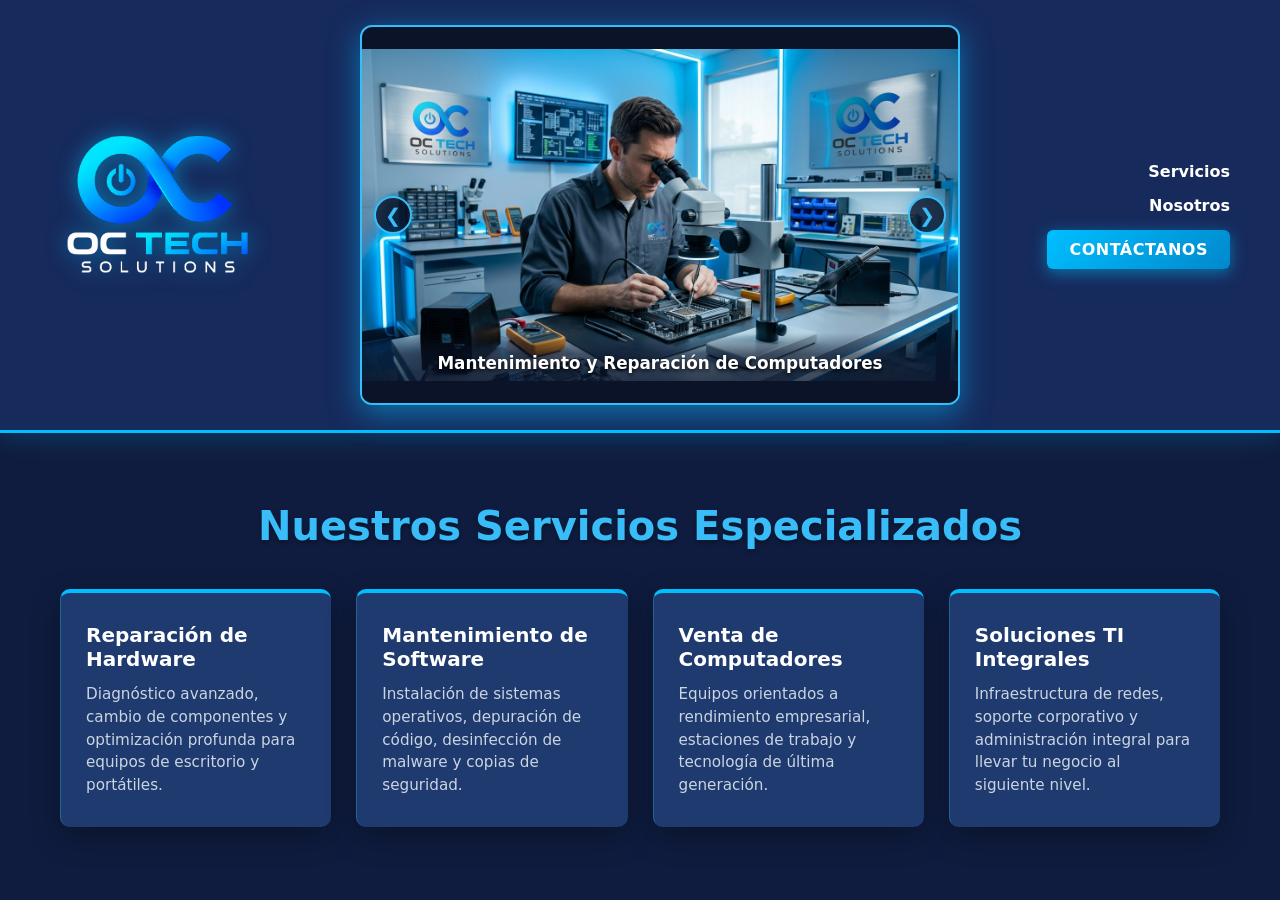
==== index.html @ f38def8e "Versión inicial: OC Tech Solutions con slider panorámico y diseño corporativo" ====
<!DOCTYPE html>
<html lang="es">
<head>
    <meta charset="UTF-8">
    <meta name="viewport" content="width=device-width, initial-scale=1.0">
    <title>OC Tech Solutions - Soluciones Tecnológicas Integrales</title>
    <!-- Enlace al archivo CSS en la carpeta independiente 'css' -->
    <link rel="stylesheet" href="css/styles.css">
</head>
<body>

  <!-- Cabecera de 3 columnas -->
    <header class="main-header">
        <!-- Columna 1: Logo en la parte superior izquierda -->
        <div class="logo-container">
            <img src="assets/img/OCTECHa.png" alt="OC Tech Solutions Logo">
        </div>

        <!-- Columna 2: Slider central unificado con todas las imágenes -->
        <div class="slider-container">
            <div class="slide active">
                <img src="assets/img/man.jpg" alt="Mantenimiento y Reparación de Computadores">
                <div class="slide-caption">Mantenimiento y Reparación de Computadores</div>
            </div>
            <div class="slide">
                <img src="assets/img/soft.jpg" alt="Mantenimiento de Software">
                <div class="slide-caption">Mantenimiento de Software Profesional</div>
            </div>
            <div class="slide">
                <img src="assets/img/ven.jpg" alt="Venta de Computadores">
                <div class="slide-caption">Venta de Computadores y Equipos de Alta Gama</div>
            </div>
            <div class="slide">
                <img src="assets/img/ser.jpg" alt="Soluciones Informáticas Integrales">
                <div class="slide-caption">Soluciones Informáticas y Servidores TI</div>
            </div>
            <div class="slide">
                <img src="assets/img/mesa a.jpg" alt="Solución de Mesa de Trabajo o Asistencia Virtual">
                <div class="slide-caption">Solución de Mesa de Trabajo o Asistencia Virtual</div>
            </div>
            <div class="slide">
                <img src="assets/img/ser.jpg" alt="Soluciones Integrales para su Hogar y Oficina">
                <div class="slide-caption">Soluciones Integrales para su Hogar y Oficina</div>
            </div>

            <!-- Flechas de navegación lateral -->
            <button class="slider-btn prev-btn" id="prevBtn">&#10094;</button>
            <button class="slider-btn next-btn" id="nextBtn">&#10095;</button>

            <!-- Punticos indicadores inferiores -->
            <div class="slider-dots" id="sliderDots"></div>
        </div>

        <!-- Columna 3: Navegación y Accesos -->
        <div class="nav-container">
            <nav>
                <a href="#servicios">Servicios</a>
                <a href="#nosotros">Nosotros</a>
                <a href="#contacto" class="btn-cta">Contáctanos</a>
            </nav>
        </div>
    </header>

    <!-- Sección de Servicios Detallados -->
    <section class="services-section" id="servicios">
        <h2>Nuestros Servicios Especializados</h2>
        <div class="services-grid">
            <div class="service-card">
                <h3>Reparación de Hardware</h3>
                <p>Diagnóstico avanzado, cambio de componentes y optimización profunda para equipos de escritorio y portátiles.</p>
            </div>
            <div class="service-card">
                <h3>Mantenimiento de Software</h3>
                <p>Instalación de sistemas operativos, depuración de código, desinfección de malware y copias de seguridad.</p>
            </div>
            <div class="service-card">
                <h3>Venta de Computadores</h3>
                <p>Equipos orientados a rendimiento empresarial, estaciones de trabajo y tecnología de última generación.</p>
            </div>
            <div class="service-card">
                <h3>Soluciones TI Integrales</h3>
                <p>Infraestructura de redes, soporte corporativo y administración integral para llevar tu negocio al siguiente nivel.</p>
            </div>
        </div>
    </section>

    <!-- Enlace al archivo JavaScript en la carpeta independiente 'js' -->
   <script src="js/slider.js"></script>
</body>
</html>
---- css/styles.css ----
:root {
    --bg-dark: #0f1c3f;          
    --header-bg: #162a5c;        
    --primary-blue: #00bfff;     
    --primary-light-blue: #38bdf8; 
    --accent-glow: rgba(0, 191, 255, 0.5);
    --text-white: #ffffff;
    --text-gray: #cbd5e1;        
    --card-bg: #1e3a6e;         
}

* {
    margin: 0;
    padding: 0;
    box-sizing: border-box;
    font-family: 'Segoe UI', system-ui, -apple-system, sans-serif;
}

body {
    background-color: var(--bg-dark);
    color: var(--text-white);
    overflow-x: hidden;
}

/* Header estructurado exactamente a 3 columnas */
.main-header {
    display: grid;
    grid-template-columns: 280px 1fr 240px;
    align-items: center;
    padding: 25px 50px;
    background-color: var(--header-bg);
    border-bottom: 3px solid var(--primary-blue);
    box-shadow: 0 4px 25px rgba(0, 191, 255, 0.2);
    gap: 30px;
}

/* Columna 1: Logo en la parte superior izquierda */
.logo-container {
    display: flex;
    align-items: center;
    justify-content: flex-start;
}

.logo-container img {
    width: 100%;
    max-width: 220px;
    height: auto;
    display: block;
    filter: drop-shadow(0 0 10px var(--accent-glow));
}

/* Columna 2: Slider Central Optimizado */
.slider-container {
    position: relative;
    width: 100%;
    max-width: 720px;
    height: 380px;
    margin: 0 auto;
    overflow: hidden;
    border-radius: 12px;
    border: 2px solid var(--primary-light-blue);
    box-shadow: 0 8px 30px var(--accent-glow);
    background-color: #0b1329;
}

.slide {
    position: absolute;
    top: 0;
    left: 0;
    width: 100%;
    height: 100%;
    opacity: 0;
    transition: opacity 1s ease-in-out;
    display: flex;
    flex-direction: column;
    justify-content: flex-end;
}

.slide.active {
    opacity: 1;
    z-index: 2;
}

/* 'contain' evita que la imagen se recorte y muestra al técnico completo */
.slide img {
    width: 100%;
    height: 100%;
    object-fit: contain;
    position: absolute;
    top: 0;
    left: 0;
    z-index: 1;
}

/* Título de la diapositiva en la parte inferior */
.slide-caption {
    position: absolute;
    bottom: 0;
    left: 0;
    width: 100%;
    z-index: 3;
    background: linear-gradient(to top, rgba(11, 19, 41, 0.95), rgba(11, 19, 41, 0.6) 70%, transparent);
    padding: 20px 15px 30px 15px;
    text-align: center;
    font-size: 1.05rem;
    font-weight: 700;
    color: #ffffff;
    text-shadow: 0 2px 4px rgba(0,0,0,0.9);
}

/* ==========================================
   ESTILOS PARA FLECHAS Y PUNTOS INDICADORES
   ========================================== */

/* Flechas laterales */
.slider-btn {
    position: absolute;
    top: 50%;
    transform: translateY(-50%);
    background-color: rgba(11, 19, 41, 0.8);
    color: var(--primary-light-blue);
    border: 2px solid var(--primary-light-blue);
    width: 38px;
    height: 38px;
    border-radius: 50%;
    cursor: pointer;
    z-index: 10;
    font-size: 1.2rem;
    font-weight: bold;
    display: flex;
    align-items: center;
    justify-content: center;
    transition: all 0.3s ease;
    box-shadow: 0 0 10px rgba(0, 191, 255, 0.4);
}

.slider-btn:hover {
    background-color: var(--primary-blue);
    color: #ffffff;
    transform: translateY(-50%) scale(1.1);
}

.prev-btn {
    left: 12px;
}

.next-btn {
    right: 12px;
}

/* Puntos indicadores inferiores */
.slider-dots {
    position: absolute;
    bottom: 8px;
    left: 50%;
    transform: translateX(-50%);
    display: flex;
    gap: 8px;
    z-index: 10;
}

.dot {
    width: 10px;
    height: 10px;
    background-color: rgba(255, 255, 255, 0.4);
    border-radius: 50%;
    cursor: pointer;
    transition: all 0.3s ease;
}

.dot.active {
    background-color: var(--primary-light-blue);
    transform: scale(1.3);
    box-shadow: 0 0 8px var(--primary-light-blue);
}

/* Columna 3: Navegación y Contacto */
.nav-container nav {
    display: flex;
    flex-direction: column;
    align-items: flex-end;
    gap: 15px;
}

.nav-container a {
    color: var(--text-white);
    text-decoration: none;
    font-size: 1rem;
    font-weight: 600;
    transition: color 0.3s ease;
}

.nav-container a:hover {
    color: var(--primary-light-blue);
}

.btn-cta {
    background: linear-gradient(135deg, var(--primary-blue), #0088cc);
    color: #ffffff !important;
    padding: 10px 22px;
    border-radius: 6px;
    font-weight: bold;
    text-transform: uppercase;
    font-size: 0.85rem;
    letter-spacing: 0.5px;
    box-shadow: 0 4px 15px var(--accent-glow);
    transition: transform 0.2s ease, box-shadow 0.2s ease;
}

.btn-cta:hover {
    transform: translateY(-2px);
    box-shadow: 0 6px 20px rgba(0, 191, 255, 0.8);
}

/* Sección de Servicios */
.services-section {
    padding: 70px 20px;
    text-align: center;
    max-width: 1200px;
    margin: 0 auto;
}

.services-section h2 {
    font-size: 2.5rem;
    margin-bottom: 40px;
    color: var(--primary-light-blue);
    font-weight: 700;
    text-shadow: 0 2px 4px rgba(0,0,0,0.4);
}

.services-grid {
    display: grid;
    grid-template-columns: repeat(auto-fit, minmax(260px, 1fr));
    gap: 25px;
}

.service-card {
    background-color: var(--card-bg);
    padding: 30px 25px;
    border-radius: 10px;
    border-top: 4px solid var(--primary-blue);
    border-left: 1px solid rgba(56, 189, 248, 0.3);
    box-shadow: 0 10px 30px rgba(0,0,0,0.3);
    text-align: left;
    transition: transform 0.3s ease;
}

.service-card:hover {
    transform: translateY(-5px);
}

.service-card h3 {
    margin-bottom: 12px;
    color: var(--text-white);
    font-size: 1.25rem;
}

.service-card p {
    color: var(--text-gray);
    font-size: 0.95rem;
    line-height: 1.5;
}

/* Responsividad para pantallas medianas y móviles */
@media (max-width: 1024px) {
    .main-header {
        grid-template-columns: 1fr;
        text-align: center;
        justify-items: center;
        padding: 20px;
    }
    .nav-container nav {
        align-items: center;
        flex-direction: row;
        flex-wrap: wrap;
        justify-content: center;
    }
    .slider-container {
        max-width: 100%;
        height: 280px;
    }
}
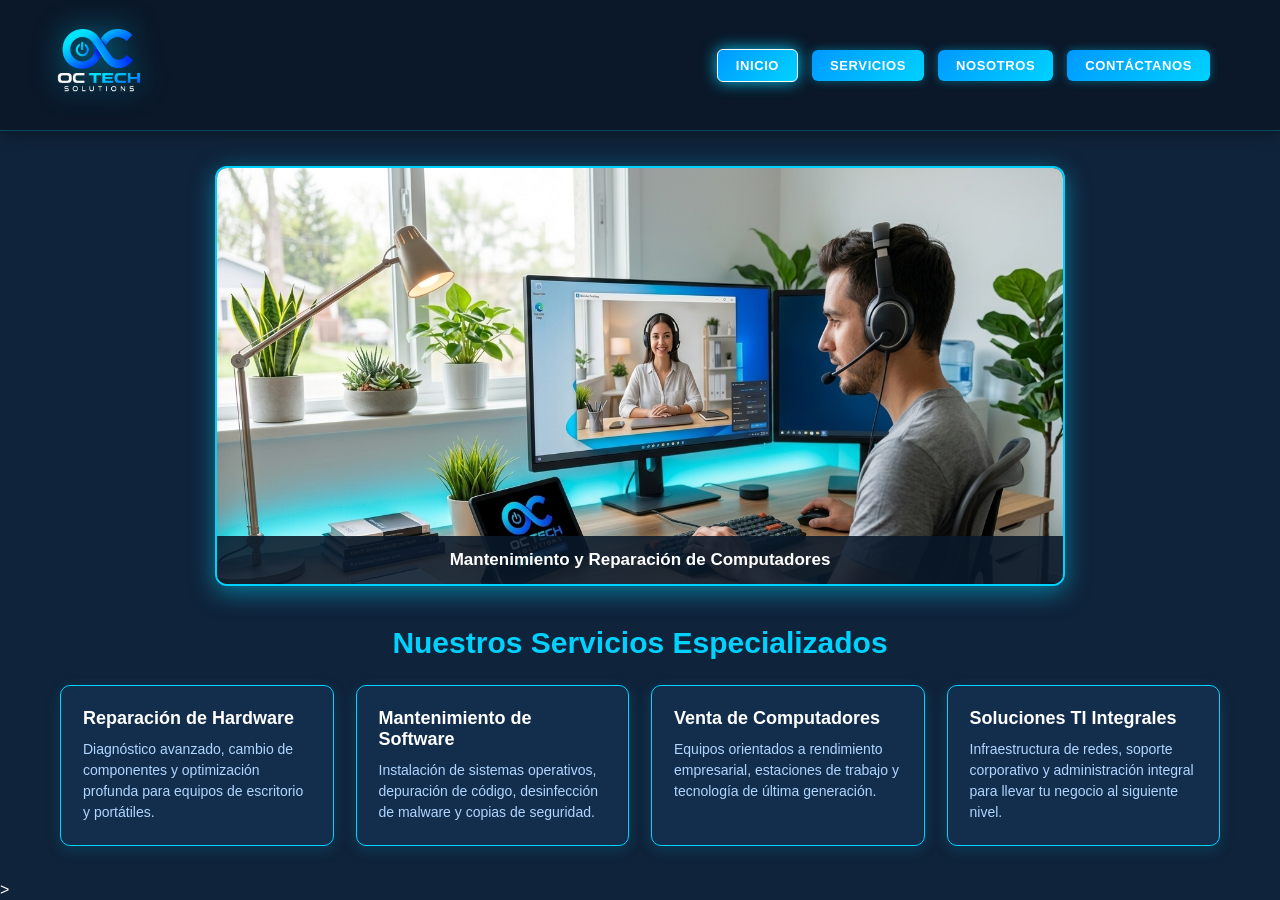
==== commit 6e37e87f: "actualizacion encabezado" ====
--- a/index.html
+++ b/index.html
@@ -3,88 +3,61 @@
 <head>
     <meta charset="UTF-8">
     <meta name="viewport" content="width=device-width, initial-scale=1.0">
-    <title>OC Tech Solutions - Soluciones Tecnológicas Integrales</title>
-    <!-- Enlace al archivo CSS en la carpeta independiente 'css' -->
+    <title>OC Tech Solutions - Inicio</title>
+    <link rel="stylesheet" href="https://cdnjs.cloudflare.com/ajax/libs/font-awesome/6.4.0/css/all.min.css">
     <link rel="stylesheet" href="css/styles.css">
 </head>
 <body>
 
-  <!-- Cabecera de 3 columnas -->
-    <header class="main-header">
-        <!-- Columna 1: Logo en la parte superior izquierda -->
+    <!-- Navegación Superior y Logo perfectamente alineados en la línea del centro -->
+    <header class="header-navbar">
         <div class="logo-container">
-            <img src="assets/img/OCTECHa.png" alt="OC Tech Solutions Logo">
+            <a href="index.html">
+                <img src="assets/img/OCTECHa.png" alt="OC Tech Solutions" class="logo">
+            </a>
         </div>
-
-        <!-- Columna 2: Slider central unificado con todas las imágenes -->
-        <div class="slider-container">
-            <div class="slide active">
-                <img src="assets/img/man.jpg" alt="Mantenimiento y Reparación de Computadores">
-                <div class="slide-caption">Mantenimiento y Reparación de Computadores</div>
-            </div>
-            <div class="slide">
-                <img src="assets/img/soft.jpg" alt="Mantenimiento de Software">
-                <div class="slide-caption">Mantenimiento de Software Profesional</div>
-            </div>
-            <div class="slide">
-                <img src="assets/img/ven.jpg" alt="Venta de Computadores">
-                <div class="slide-caption">Venta de Computadores y Equipos de Alta Gama</div>
-            </div>
-            <div class="slide">
-                <img src="assets/img/ser.jpg" alt="Soluciones Informáticas Integrales">
-                <div class="slide-caption">Soluciones Informáticas y Servidores TI</div>
-            </div>
-            <div class="slide">
-                <img src="assets/img/mesa a.jpg" alt="Solución de Mesa de Trabajo o Asistencia Virtual">
-                <div class="slide-caption">Solución de Mesa de Trabajo o Asistencia Virtual</div>
-            </div>
-            <div class="slide">
-                <img src="assets/img/ser.jpg" alt="Soluciones Integrales para su Hogar y Oficina">
-                <div class="slide-caption">Soluciones Integrales para su Hogar y Oficina</div>
-            </div>
-
-            <!-- Flechas de navegación lateral -->
-            <button class="slider-btn prev-btn" id="prevBtn">&#10094;</button>
-            <button class="slider-btn next-btn" id="nextBtn">&#10095;</button>
-
-            <!-- Punticos indicadores inferiores -->
-            <div class="slider-dots" id="sliderDots"></div>
-        </div>
-
-        <!-- Columna 3: Navegación y Accesos -->
-        <div class="nav-container">
-            <nav>
-                <a href="#servicios">Servicios</a>
-                <a href="#nosotros">Nosotros</a>
-                <a href="#contacto" class="btn-cta">Contáctanos</a>
-            </nav>
-        </div>
+        <nav class="nav-links">
+            <a href="index.html" class="btn-glow active">INICIO</a>
+            <a href="#servicios" class="btn-glow">SERVICIOS</a>
+            <a href="#nosotros" class="btn-glow">NOSOTROS</a>
+            <a href="contacto.html" class="btn-glow">CONTÁCTANOS</a>
+        </nav>
     </header>
 
-    <!-- Sección de Servicios Detallados -->
-    <section class="services-section" id="servicios">
-        <h2>Nuestros Servicios Especializados</h2>
-        <div class="services-grid">
-            <div class="service-card">
-                <h3>Reparación de Hardware</h3>
-                <p>Diagnóstico avanzado, cambio de componentes y optimización profunda para equipos de escritorio y portátiles.</p>
+    <!-- Slider / Carrusel Central -->
+    <main class="main-content">
+        <section class="slider-section">
+            <div class="slider-container">
+                <div class="slide active">
+                    <img src="assets/img/mesa a.jpg" alt="Mantenimiento y Reparación de Computadores">
+                    <div class="slide-caption">Mantenimiento y Reparación de Computadores</div>
+                </div>
             </div>
-            <div class="service-card">
-                <h3>Mantenimiento de Software</h3>
-                <p>Instalación de sistemas operativos, depuración de código, desinfección de malware y copias de seguridad.</p>
+        </section>
+
+        <!-- Servicios Especializados -->
+        <section id="servicios" class="services-section">
+            <h2 class="section-title">Nuestros Servicios Especializados</h2>
+            <div class="services-grid">
+                <div class="service-card">
+                    <h3>Reparación de Hardware</h3>
+                    <p>Diagnóstico avanzado, cambio de componentes y optimización profunda para equipos de escritorio y portátiles.</p>
+                </div>
+                <div class="service-card">
+                    <h3>Mantenimiento de Software</h3>
+                    <p>Instalación de sistemas operativos, depuración de código, desinfección de malware y copias de seguridad.</p>
+                </div>
+                <div class="service-card">
+                    <h3>Venta de Computadores</h3>
+                    <p>Equipos orientados a rendimiento empresarial, estaciones de trabajo y tecnología de última generación.</p>
+                </div>
+                <div class="service-card">
+                    <h3>Soluciones TI Integrales</h3>
+                    <p>Infraestructura de redes, soporte corporativo y administración integral para llevar tu negocio al siguiente nivel.</p>
+                </div>
             </div>
-            <div class="service-card">
-                <h3>Venta de Computadores</h3>
-                <p>Equipos orientados a rendimiento empresarial, estaciones de trabajo y tecnología de última generación.</p>
-            </div>
-            <div class="service-card">
-                <h3>Soluciones TI Integrales</h3>
-                <p>Infraestructura de redes, soporte corporativo y administración integral para llevar tu negocio al siguiente nivel.</p>
-            </div>
-        </div>
-    </section>
+        </section>
+    </main>
 
-    <!-- Enlace al archivo JavaScript en la carpeta independiente 'js' -->
-   <script src="js/slider.js"></script>
 </body>
-</html>+</html>>
--- a/css/styles.css
+++ b/css/styles.css
@@ -1,282 +1,332 @@
+/* ==========================================================
+   CONFIGURACIÓN GENERAL - TONO AZUL ESTILO INTEL / TECH ELEGANTE
+   ========================================================== */
 :root {
-    --bg-dark: #0f1c3f;          
-    --header-bg: #162a5c;        
-    --primary-blue: #00bfff;     
-    --primary-light-blue: #38bdf8; 
-    --accent-glow: rgba(0, 191, 255, 0.5);
-    --text-white: #ffffff;
-    --text-gray: #cbd5e1;        
-    --card-bg: #1e3a6e;         
+    --primary-light-blue: #00d2ff;
+    --accent-glow: rgba(0, 210, 255, 0.5);
+    /* Azul más claro, elegante estilo Intel/Tech corporativo */
+    --bg-dark: #0f233a; 
+    --bg-header: #0a1829;
+    --card-bg: #132e4d;
 }
 
 * {
+    box-sizing: border-box;
     margin: 0;
     padding: 0;
-    box-sizing: border-box;
-    font-family: 'Segoe UI', system-ui, -apple-system, sans-serif;
 }
 
 body {
     background-color: var(--bg-dark);
-    color: var(--text-white);
-    overflow-x: hidden;
-}
-
-/* Header estructurado exactamente a 3 columnas */
-.main-header {
-    display: grid;
-    grid-template-columns: 280px 1fr 240px;
-    align-items: center;
-    padding: 25px 50px;
-    background-color: var(--header-bg);
-    border-bottom: 3px solid var(--primary-blue);
-    box-shadow: 0 4px 25px rgba(0, 191, 255, 0.2);
-    gap: 30px;
-}
-
-/* Columna 1: Logo en la parte superior izquierda */
-.logo-container {
-    display: flex;
-    align-items: center;
-    justify-content: flex-start;
-}
-
-.logo-container img {
-    width: 100%;
-    max-width: 220px;
-    height: auto;
+    color: #ffffff;
+    font-family: 'Segoe UI', Tahoma, Geneva, Verdana, sans-serif;
+    min-height: 100vh;
+}
+
+/* ==========================================================
+   HEADER Y NAVBAR - CENTRADO Y LOGO MÁS GRANDE
+   ========================================================== */
+.header-navbar {
+    width: 100%;
+    background-color: var(--bg-header);
+    padding: 15px 50px;
+    display: flex;
+    justify-content: space-between;
+    align-items: center; /* Alinea verticalmente el logo y los botones al centro */
+    box-shadow: 0 4px 15px rgba(0, 0, 0, 0.3);
+    border-bottom: 1px solid rgba(0, 210, 255, 0.25);
+}
+
+/* Logo más grande y bien proporcionado en la barra */
+.header-navbar .logo-container {
+    display: flex;
+    align-items: center;
+}
+
+.header-navbar .logo-container img {
+    height: 100px; /* Aumentado a 100px para mayor presencia */
+    width: auto;
     display: block;
-    filter: drop-shadow(0 0 10px var(--accent-glow));
-}
-
-/* Columna 2: Slider Central Optimizado */
+    filter: drop-shadow(0 0 14px var(--accent-glow));
+    transition: transform 0.3s ease;
+}
+
+.header-navbar .logo-container img:hover {
+    transform: scale(1.04);
+}
+
+/* Menú de enlaces más centrado y equilibrado */
+.nav-links {
+    display: flex;
+    align-items: center;
+    justify-content: center;
+    gap: 14px; /* Un poco más juntos para dar más espacio */
+    margin-left: auto; /* Mantiene el grupo en una posición armónica */
+    margin-right: 20px;
+}
+
+/* Botones con tamaño más moderado, elegante y sutil */
+.btn-glow {
+    background: linear-gradient(135deg, #0099ff, #00d2ff);
+    color: #ffffff !important;
+    padding: 8px 18px; /* Reducido para que no queden gigantes */
+    border-radius: 6px;
+    font-size: 13px;   /* Tamaño de letra más sutil y estilizado */
+    font-weight: 700;
+    text-decoration: none;
+    text-transform: uppercase;
+    letter-spacing: 0.6px;
+    box-shadow: 0 0 10px rgba(0, 210, 255, 0.4);
+    transition: all 0.3s ease-in-out;
+    display: inline-flex;
+    align-items: center;
+    justify-content: center;
+}
+
+.btn-glow:hover {
+    transform: translateY(-2px);
+    box-shadow: 0 0 18px rgba(0, 210, 255, 0.8);
+    background: linear-gradient(135deg, #00b4db, #00e5ff);
+}
+
+.btn-glow.active {
+    border: 1.5px solid #ffffff;
+    box-shadow: 0 0 15px rgba(0, 210, 255, 0.9);
+}
+
+/* ==========================================================
+   PÁGINA PRINCIPAL / SLIDER & SERVICIOS
+   ========================================================== */
+.main-content {
+    max-width: 1200px;
+    margin: 35px auto;
+    padding: 0 20px;
+}
+
 .slider-container {
     position: relative;
     width: 100%;
-    max-width: 720px;
-    height: 380px;
-    margin: 0 auto;
+    max-width: 850px;
+    height: 420px;
+    margin: 0 auto 40px auto;
     overflow: hidden;
     border-radius: 12px;
     border: 2px solid var(--primary-light-blue);
-    box-shadow: 0 8px 30px var(--accent-glow);
-    background-color: #0b1329;
-}
-
-.slide {
-    position: absolute;
-    top: 0;
-    left: 0;
+    box-shadow: 0 6px 25px var(--accent-glow);
+    background-color: #0d223a;
+}
+
+.slide img {
     width: 100%;
     height: 100%;
-    opacity: 0;
-    transition: opacity 1s ease-in-out;
-    display: flex;
-    flex-direction: column;
-    justify-content: flex-end;
-}
-
-.slide.active {
-    opacity: 1;
-    z-index: 2;
-}
-
-/* 'contain' evita que la imagen se recorte y muestra al técnico completo */
-.slide img {
-    width: 100%;
-    height: 100%;
-    object-fit: contain;
-    position: absolute;
-    top: 0;
-    left: 0;
-    z-index: 1;
-}
-
-/* Título de la diapositiva en la parte inferior */
+    object-fit: cover;
+    display: block;
+}
+
 .slide-caption {
     position: absolute;
     bottom: 0;
-    left: 0;
-    width: 100%;
-    z-index: 3;
-    background: linear-gradient(to top, rgba(11, 19, 41, 0.95), rgba(11, 19, 41, 0.6) 70%, transparent);
-    padding: 20px 15px 30px 15px;
+    width: 100%;
+    padding: 14px;
+    background: rgba(10, 24, 41, 0.88);
+    color: #ffffff;
     text-align: center;
-    font-size: 1.05rem;
-    font-weight: 700;
-    color: #ffffff;
-    text-shadow: 0 2px 4px rgba(0,0,0,0.9);
-}
-
-/* ==========================================
-   ESTILOS PARA FLECHAS Y PUNTOS INDICADORES
-   ========================================== */
-
-/* Flechas laterales */
-.slider-btn {
-    position: absolute;
-    top: 50%;
-    transform: translateY(-50%);
-    background-color: rgba(11, 19, 41, 0.8);
+    font-size: 17px;
+    font-weight: 600;
+}
+
+.services-section {
+    margin-top: 35px;
+    text-align: center;
+}
+
+.section-title {
+    font-size: 30px;
     color: var(--primary-light-blue);
-    border: 2px solid var(--primary-light-blue);
+    margin-bottom: 25px;
+}
+
+.services-grid {
+    display: grid;
+    grid-template-columns: repeat(auto-fit, minmax(240px, 1fr));
+    gap: 22px;
+}
+
+.service-card {
+    background: var(--card-bg);
+    border: 1px solid var(--primary-light-blue);
+    border-radius: 10px;
+    padding: 22px;
+    text-align: left;
+    box-shadow: 0 4px 15px rgba(0, 210, 255, 0.15);
+    transition: transform 0.3s ease;
+}
+
+.service-card:hover {
+    transform: translateY(-4px);
+}
+
+.service-card h3 {
+    color: #ffffff;
+    margin-bottom: 10px;
+    font-size: 18px;
+}
+
+.service-card p {
+    color: #b0d5ff;
+    font-size: 14px;
+    line-height: 1.5;
+}
+
+/* ==========================================================
+   PÁGINA DE CONTACTO (contacto.html)
+   ========================================================== */
+.contact-container {
+    max-width: 1100px;
+    margin: 35px auto;
+    padding: 20px;
+    display: grid;
+    grid-template-columns: 1fr 1fr;
+    gap: 30px;
+}
+
+.contact-info-card, .contact-form-card {
+    background: var(--card-bg);
+    border: 1px solid var(--primary-light-blue);
+    border-radius: 12px;
+    padding: 28px;
+    box-shadow: 0 0 15px rgba(0, 210, 255, 0.15);
+}
+
+.contact-info-card h2, .contact-form-card h2 {
+    color: var(--primary-light-blue);
+    margin-bottom: 15px;
+}
+
+.info-items {
+    margin-top: 20px;
+    display: flex;
+    flex-direction: column;
+    gap: 18px;
+}
+
+.info-item {
+    display: flex;
+    align-items: center;
+    gap: 14px;
+    color: #ffffff;
+    text-decoration: none;
+}
+
+.info-item i {
+    font-size: 22px;
+    color: var(--primary-light-blue);
+}
+
+.whatsapp-btn {
+    background: #003624;
+    border: 1px solid #25d366;
+    padding: 12px 16px;
+    border-radius: 8px;
+    transition: transform 0.2s, box-shadow 0.2s;
+}
+
+.whatsapp-btn i {
+    color: #25d366;
+}
+
+.whatsapp-btn:hover {
+    transform: translateY(-2px);
+    box-shadow: 0 0 10px rgba(37, 211, 102, 0.4);
+}
+
+.social-media {
+    margin-top: 30px;
+}
+
+.social-icons {
+    display: flex;
+    gap: 14px;
+}
+
+.social-icons a {
     width: 38px;
     height: 38px;
     border-radius: 50%;
+    background: var(--primary-light-blue);
+    color: var(--bg-dark);
+    display: flex;
+    align-items: center;
+    justify-content: center;
+    text-decoration: none;
+    font-size: 17px;
+    transition: background 0.3s, transform 0.2s;
+}
+
+.social-icons a:hover {
+    background: #ffffff;
+    transform: scale(1.1);
+}
+
+.input-group {
+    margin-bottom: 18px;
+    display: flex;
+    flex-direction: column;
+}
+
+.input-group label {
+    margin-bottom: 6px;
+    font-size: 13px;
+    color: #b0d5ff;
+}
+
+.input-group input, .input-group textarea {
+    background: var(--bg-header);
+    border: 1px solid var(--primary-light-blue);
+    color: #ffffff;
+    padding: 10px 12px;
+    border-radius: 6px;
+    outline: none;
+}
+
+.input-group input:focus, .input-group textarea:focus {
+    border-color: #00e5ff;
+    box-shadow: 0 0 8px rgba(0, 229, 255, 0.5);
+}
+
+.submit-btn {
+    width: 100%;
+    background: var(--primary-light-blue);
+    color: var(--bg-dark);
+    font-weight: bold;
+    padding: 12px;
+    border: none;
+    border-radius: 6px;
     cursor: pointer;
-    z-index: 10;
-    font-size: 1.2rem;
-    font-weight: bold;
-    display: flex;
-    align-items: center;
-    justify-content: center;
-    transition: all 0.3s ease;
-    box-shadow: 0 0 10px rgba(0, 191, 255, 0.4);
-}
-
-.slider-btn:hover {
-    background-color: var(--primary-blue);
-    color: #ffffff;
-    transform: translateY(-50%) scale(1.1);
-}
-
-.prev-btn {
-    left: 12px;
-}
-
-.next-btn {
-    right: 12px;
-}
-
-/* Puntos indicadores inferiores */
-.slider-dots {
-    position: absolute;
-    bottom: 8px;
-    left: 50%;
-    transform: translateX(-50%);
-    display: flex;
-    gap: 8px;
-    z-index: 10;
-}
-
-.dot {
-    width: 10px;
-    height: 10px;
-    background-color: rgba(255, 255, 255, 0.4);
-    border-radius: 50%;
-    cursor: pointer;
-    transition: all 0.3s ease;
-}
-
-.dot.active {
-    background-color: var(--primary-light-blue);
-    transform: scale(1.3);
-    box-shadow: 0 0 8px var(--primary-light-blue);
-}
-
-/* Columna 3: Navegación y Contacto */
-.nav-container nav {
-    display: flex;
-    flex-direction: column;
-    align-items: flex-end;
-    gap: 15px;
-}
-
-.nav-container a {
-    color: var(--text-white);
-    text-decoration: none;
-    font-size: 1rem;
-    font-weight: 600;
-    transition: color 0.3s ease;
-}
-
-.nav-container a:hover {
-    color: var(--primary-light-blue);
-}
-
-.btn-cta {
-    background: linear-gradient(135deg, var(--primary-blue), #0088cc);
-    color: #ffffff !important;
-    padding: 10px 22px;
-    border-radius: 6px;
-    font-weight: bold;
-    text-transform: uppercase;
-    font-size: 0.85rem;
-    letter-spacing: 0.5px;
-    box-shadow: 0 4px 15px var(--accent-glow);
-    transition: transform 0.2s ease, box-shadow 0.2s ease;
-}
-
-.btn-cta:hover {
-    transform: translateY(-2px);
-    box-shadow: 0 6px 20px rgba(0, 191, 255, 0.8);
-}
-
-/* Sección de Servicios */
-.services-section {
-    padding: 70px 20px;
-    text-align: center;
-    max-width: 1200px;
-    margin: 0 auto;
-}
-
-.services-section h2 {
-    font-size: 2.5rem;
-    margin-bottom: 40px;
-    color: var(--primary-light-blue);
-    font-weight: 700;
-    text-shadow: 0 2px 4px rgba(0,0,0,0.4);
-}
-
-.services-grid {
-    display: grid;
-    grid-template-columns: repeat(auto-fit, minmax(260px, 1fr));
-    gap: 25px;
-}
-
-.service-card {
-    background-color: var(--card-bg);
-    padding: 30px 25px;
-    border-radius: 10px;
-    border-top: 4px solid var(--primary-blue);
-    border-left: 1px solid rgba(56, 189, 248, 0.3);
-    box-shadow: 0 10px 30px rgba(0,0,0,0.3);
-    text-align: left;
-    transition: transform 0.3s ease;
-}
-
-.service-card:hover {
-    transform: translateY(-5px);
-}
-
-.service-card h3 {
-    margin-bottom: 12px;
-    color: var(--text-white);
-    font-size: 1.25rem;
-}
-
-.service-card p {
-    color: var(--text-gray);
-    font-size: 0.95rem;
-    line-height: 1.5;
-}
-
-/* Responsividad para pantallas medianas y móviles */
-@media (max-width: 1024px) {
-    .main-header {
-        grid-template-columns: 1fr;
-        text-align: center;
-        justify-items: center;
-        padding: 20px;
+    font-size: 15px;
+    transition: background 0.3s;
+}
+
+.submit-btn:hover {
+    background: #ffffff;
+}
+
+/* RESPONSIVO PARA MÓVILES */
+@media (max-width: 900px) {
+    .header-navbar {
+        flex-direction: column;
+        gap: 15px;
+        padding: 15px;
     }
-    .nav-container nav {
-        align-items: center;
-        flex-direction: row;
+    
+    .nav-links {
+        margin-left: 0;
+        margin-right: 0;
         flex-wrap: wrap;
         justify-content: center;
     }
-    .slider-container {
-        max-width: 100%;
-        height: 280px;
+
+    .contact-container {
+        grid-template-columns: 1fr;
     }
 }
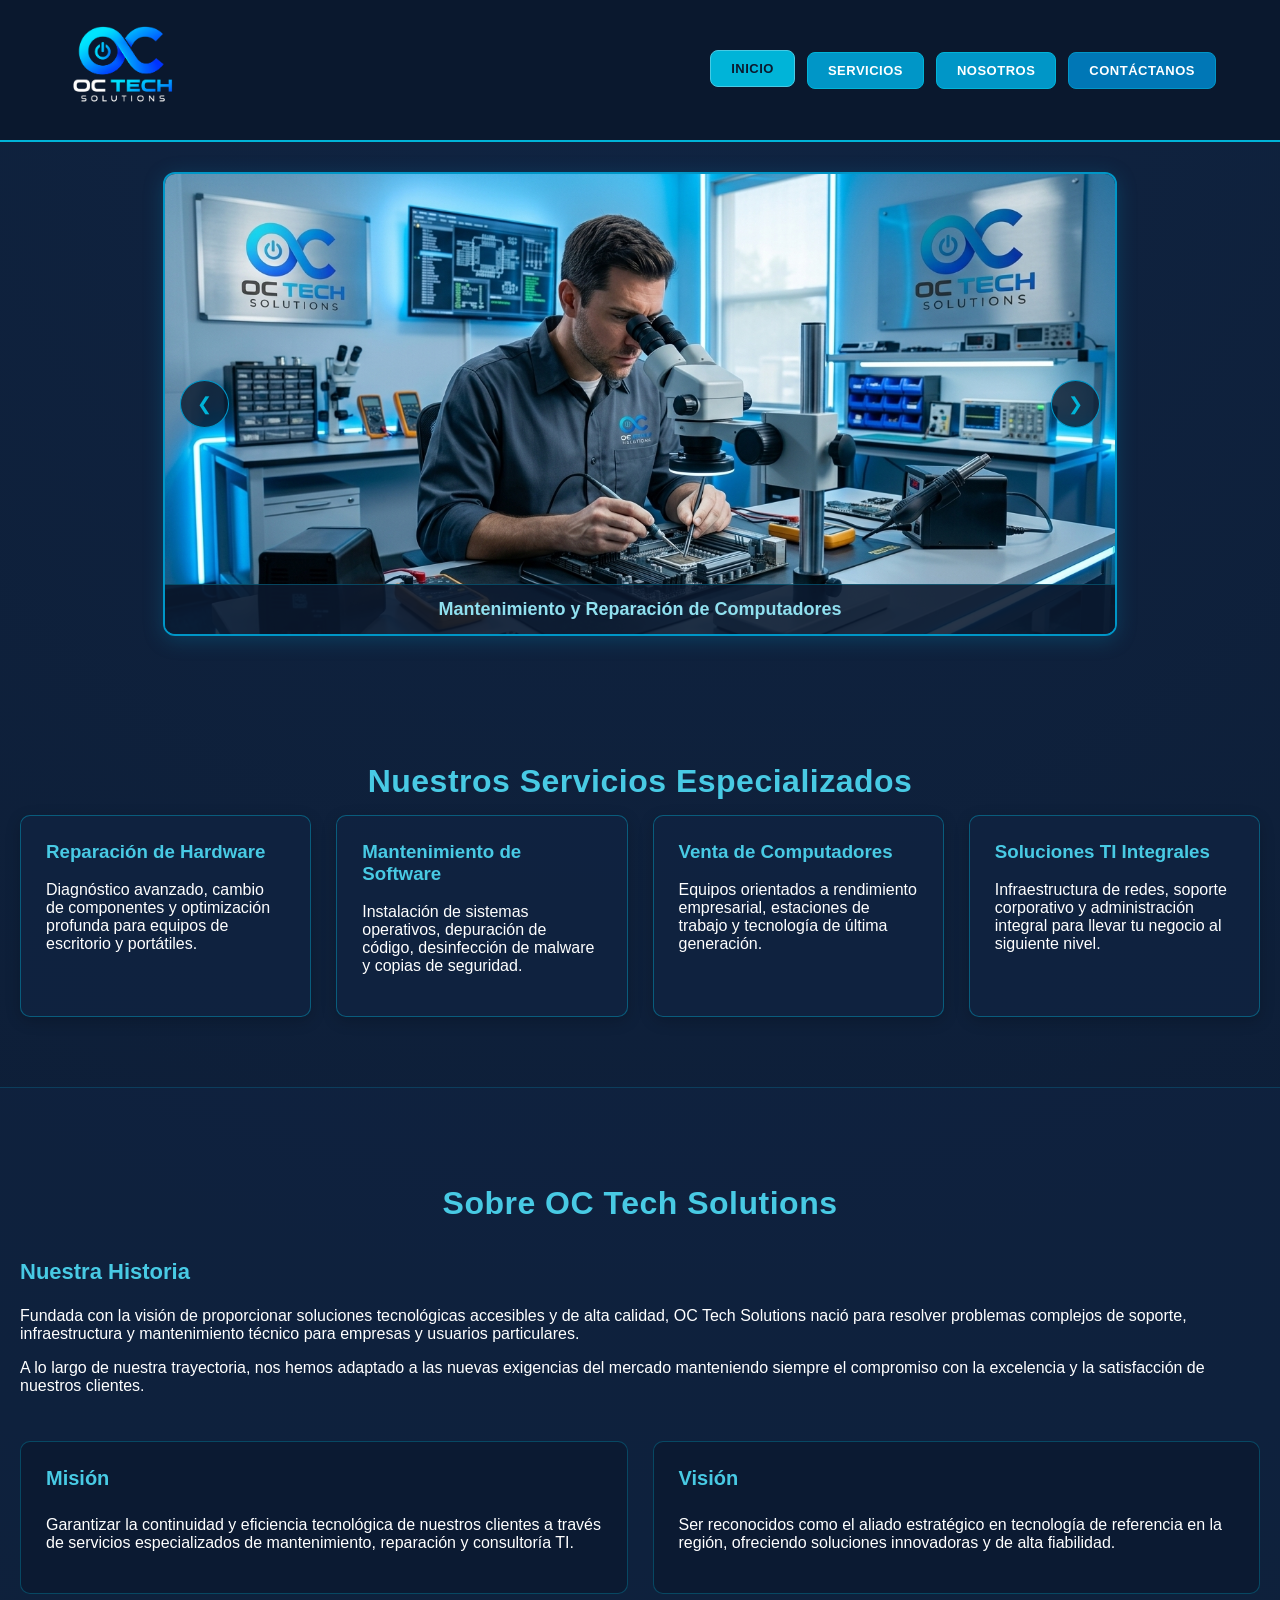
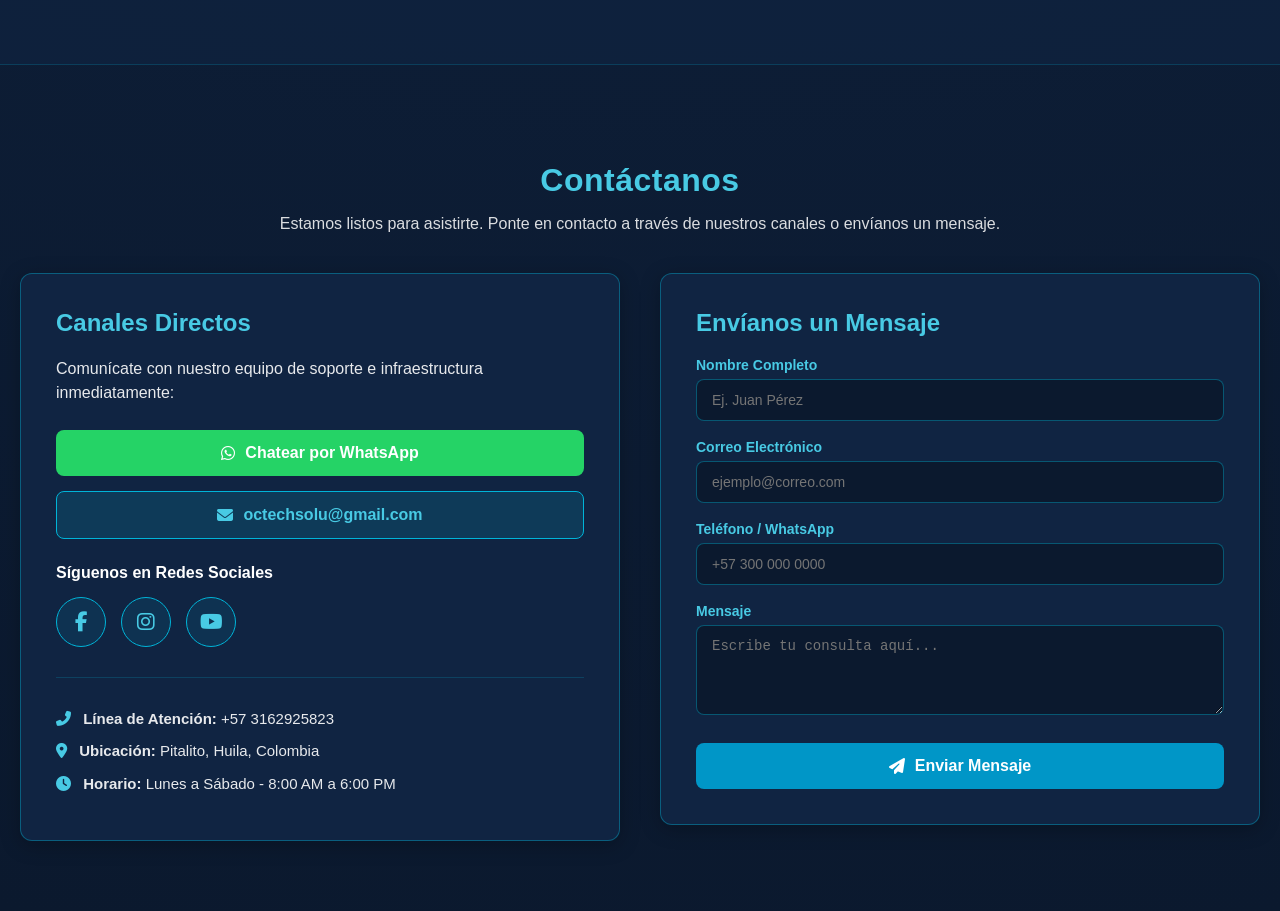
==== commit 88ddbd9d: "Formulario conectado con Google Drive OCTECHSolution" ====
--- a/index.html
+++ b/index.html
@@ -1,63 +1,182 @@
 <!DOCTYPE html>
 <html lang="es">
 <head>
-    <meta charset="UTF-8">
-    <meta name="viewport" content="width=device-width, initial-scale=1.0">
-    <title>OC Tech Solutions - Inicio</title>
-    <link rel="stylesheet" href="https://cdnjs.cloudflare.com/ajax/libs/font-awesome/6.4.0/css/all.min.css">
-    <link rel="stylesheet" href="css/styles.css">
+  <meta charset="UTF-8">
+  <meta name="viewport" content="width=device-width, initial-scale=1.0">
+  <title>OC Tech Solutions</title>
+  <!-- Ruta real a tu archivo CSS -->
+   <link rel="stylesheet" href="https://cdnjs.cloudflare.com/ajax/libs/font-awesome/6.4.0/css/all.min.css">
+  <link rel="stylesheet" href="css/styles.css">
 </head>
 <body>
 
-    <!-- Navegación Superior y Logo perfectamente alineados en la línea del centro -->
-    <header class="header-navbar">
-        <div class="logo-container">
-            <a href="index.html">
-                <img src="assets/img/OCTECHa.png" alt="OC Tech Solutions" class="logo">
-            </a>
+  <!-- ENCABEZADO CON LOGO DESTACADO -->
+  <header class="header">
+    <div class="nav-container">
+      <a href="#inicio" class="logo-link">
+        <img src="assets/img/OC TECH.png" alt="OC Tech Solutions Logo" class="logo-img">
+      </a>
+      <nav class="nav-menu">
+  <a href="#inicio" class="nav-btn active">INICIO</a>
+  <a href="#servicios" class="nav-btn">SERVICIOS</a>
+  <a href="#nosotros" class="nav-btn">NOSOTROS</a>
+  <a href="contacto.html" class="nav-btn btn-highlight">CONTÁCTANOS</a>
+</nav>
+    </div>
+  </header>
+
+  <!-- SECCIÓN INICIO CON CARRUSEL DE TUS IMÁGENES REALES -->
+  <section id="inicio" class="hero-section">
+    <div class="slider-container">
+      <div class="slider" id="slider">
+        <div class="slide active">
+          <img src="assets/img/man.jpg" alt="Mantenimiento y Reparación de Computadores">
+          <div class="caption">Mantenimiento y Reparación de Computadores</div>
         </div>
-        <nav class="nav-links">
-            <a href="index.html" class="btn-glow active">INICIO</a>
-            <a href="#servicios" class="btn-glow">SERVICIOS</a>
-            <a href="#nosotros" class="btn-glow">NOSOTROS</a>
-            <a href="contacto.html" class="btn-glow">CONTÁCTANOS</a>
-        </nav>
-    </header>
+        <div class="slide">
+          <img src="assets/img/ser.jpg" alt="Diagnóstico Avanzado de Hardware">
+          <div class="caption">Diagnóstico Avanzado de Hardware</div>
+        </div>
+        <div class="slide">
+          <img src="assets/img/soft.jpg" alt="Soporte Técnico y Optimización de Software">
+          <div class="caption">Soporte Técnico y Optimización de Software</div>
+        </div>
+        <div class="slide">
+          <img src="assets/img/ven.jpg" alt="Venta y Ensamble de Equipos de Alto Rendimiento">
+          <div class="caption">Venta y Ensamble de Equipos de Alto Rendimiento</div>
+        </div>
+        <div class="slide">
+          <img src="assets/img/inte.jpg" alt="Infraestructura y Soluciones en Redes">
+          <div class="caption">Infraestructura y Soluciones en Redes</div>
+        </div>
+        <div class="slide">
+          <img src="assets/img/mesa a.jpg" alt="Asesoría Técnica y Consultoría TI Corporativa">
+          <div class="caption">Asesoría Técnica y Consultoría TI Corporativa</div>
+        </div>
+      </div>
+      <!-- BOTONES DE NAVEGACIÓN -->
+      <button class="prev-btn" id="prevBtn">&#10094;</button>
+      <button class="next-btn" id="nextBtn">&#10095;</button>
+    </div>
+  </section>
 
-    <!-- Slider / Carrusel Central -->
-    <main class="main-content">
-        <section class="slider-section">
-            <div class="slider-container">
-                <div class="slide active">
-                    <img src="assets/img/mesa a.jpg" alt="Mantenimiento y Reparación de Computadores">
-                    <div class="slide-caption">Mantenimiento y Reparación de Computadores</div>
-                </div>
-            </div>
-        </section>
+  <!-- SECCIÓN SERVICIOS -->
+  <section id="servicios" class="section-container">
+    <h2 class="section-title">Nuestros Servicios Especializados</h2>
+    <div class="services-grid">
+      <div class="service-card">
+        <h3>Reparación de Hardware</h3>
+        <p>Diagnóstico avanzado, cambio de componentes y optimización profunda para equipos de escritorio y portátiles.</p>
+      </div>
+      <div class="service-card">
+        <h3>Mantenimiento de Software</h3>
+        <p>Instalación de sistemas operativos, depuración de código, desinfección de malware y copias de seguridad.</p>
+      </div>
+      <div class="service-card">
+        <h3>Venta de Computadores</h3>
+        <p>Equipos orientados a rendimiento empresarial, estaciones de trabajo y tecnología de última generación.</p>
+      </div>
+      <div class="service-card">
+        <h3>Soluciones TI Integrales</h3>
+        <p>Infraestructura de redes, soporte corporativo y administración integral para llevar tu negocio al siguiente nivel.</p>
+      </div>
+    </div>
+  </section>
 
-        <!-- Servicios Especializados -->
-        <section id="servicios" class="services-section">
-            <h2 class="section-title">Nuestros Servicios Especializados</h2>
-            <div class="services-grid">
-                <div class="service-card">
-                    <h3>Reparación de Hardware</h3>
-                    <p>Diagnóstico avanzado, cambio de componentes y optimización profunda para equipos de escritorio y portátiles.</p>
-                </div>
-                <div class="service-card">
-                    <h3>Mantenimiento de Software</h3>
-                    <p>Instalación de sistemas operativos, depuración de código, desinfección de malware y copias de seguridad.</p>
-                </div>
-                <div class="service-card">
-                    <h3>Venta de Computadores</h3>
-                    <p>Equipos orientados a rendimiento empresarial, estaciones de trabajo y tecnología de última generación.</p>
-                </div>
-                <div class="service-card">
-                    <h3>Soluciones TI Integrales</h3>
-                    <p>Infraestructura de redes, soporte corporativo y administración integral para llevar tu negocio al siguiente nivel.</p>
-                </div>
-            </div>
-        </section>
-    </main>
+  <!-- SECCIÓN NOSOTROS -->
+  <section id="nosotros" class="section-container bg-alt">
+    <h2 class="section-title">Sobre OC Tech Solutions</h2>
+    <div class="about-content">
+      <div class="about-text">
+        <h3>Nuestra Historia</h3>
+        <p>Fundada con la visión de proporcionar soluciones tecnológicas accesibles y de alta calidad, OC Tech Solutions nació para resolver problemas complejos de soporte, infraestructura y mantenimiento técnico para empresas y usuarios particulares.</p>
+        <p>A lo largo de nuestra trayectoria, nos hemos adaptado a las nuevas exigencias del mercado manteniendo siempre el compromiso con la excelencia y la satisfacción de nuestros clientes.</p>
+      </div>
+      <div class="about-boxes">
+        <div class="info-card">
+          <h4>Misión</h4>
+          <p>Garantizar la continuidad y eficiencia tecnológica de nuestros clientes a través de servicios especializados de mantenimiento, reparación y consultoría TI.</p>
+        </div>
+        <div class="info-card">
+          <h4>Visión</h4>
+          <p>Ser reconocidos como el aliado estratégico en tecnología de referencia en la región, ofreciendo soluciones innovadoras y de alta fiabilidad.</p>
+        </div>
+      </div>
+    </div>
+  </section>
 
+  <!-- SECCIÓN CONTACTO INTEGRADA Y ELEGANTE -->
+  <section id="contacto" class="section-container">
+    <h2 class="section-title">Contáctanos</h2>
+    <p class="section-subtitle">Estamos listos para asistirte. Ponte en contacto a través de nuestros canales o envíanos un mensaje.</p>
+
+    <div class="contact-page-grid">
+      <!-- CANALES DIRECTOS Y REDES SOCIALES -->
+      <div class="contact-card-info">
+        <h2>Canales Directos</h2>
+        <p>Comunícate con nuestro equipo de soporte e infraestructura inmediatamente:</p>
+
+        <div class="contact-buttons-group">
+          <!-- Botón de WhatsApp -->
+          <a href="https://wa.me/573162925823?text=Hola,%20requiero%20asistencia%20de%20OC%20Tech%20Solutions" target="_blank" class="btn-whatsapp">
+            <i class="fab fa-whatsapp"></i> Chatear por WhatsApp
+          </a>
+
+          <!-- Enlace directo para redactar en Gmail en el navegador -->
+<a href="https://mail.google.com/mail/?view=cm&fs=1&to=octechsolu@gmail.com" target="_blank" class="btn-email">
+  <i class="fas fa-envelope"></i> octechsolu@gmail.com
+</a>
+        </div>
+
+        <div class="social-links-container">
+          <h3>Síguenos en Redes Sociales</h3>
+          <div class="social-icons">
+            <a href="https://facebook.com" target="_blank" class="social-icon facebook" title="Facebook"><i class="fab fa-facebook-f"></i></a>
+            <a href="https://instagram.com" target="_blank" class="social-icon instagram" title="Instagram"><i class="fab fa-instagram"></i></a>
+            <a href="https://youtube.com" target="_blank" class="social-icon youtube" title="YouTube"><i class="fab fa-youtube"></i></a>
+          </div>
+        </div>
+
+        <div class="location-box">
+          <p><i class="fas fa-phone-alt"></i> <strong>Línea de Atención:</strong> +57 3162925823</p>
+          <p><i class="fas fa-map-marker-alt"></i> <strong>Ubicación:</strong> Pitalito, Huila, Colombia</p>
+          <p><i class="fas fa-clock"></i> <strong>Horario:</strong> Lunes a Sábado - 8:00 AM a 6:00 PM</p>
+        </div>
+      </div>
+
+      <!-- FORMULARIO BIEN ESTRUCTURADO -->
+      <div class="contact-card-form">
+        <h2>Envíanos un Mensaje</h2>
+        <form class="styled-contact-form" id="contactHomeForm">
+          <div class="form-group">
+            <label for="homeNombre">Nombre Completo</label>
+            <input type="text" id="homeNombre" placeholder="Ej. Juan Pérez" required>
+          </div>
+
+          <div class="form-group">
+            <label for="homeEmail">Correo Electrónico</label>
+            <input type="email" id="homeEmail" placeholder="ejemplo@correo.com" required>
+          </div>
+
+          <div class="form-group">
+            <label for="homeTelefono">Teléfono / WhatsApp</label>
+            <input type="tel" id="homeTelefono" placeholder="+57 300 000 0000">
+          </div>
+
+          <div class="form-group">
+            <label for="homeMensaje">Mensaje</label>
+            <textarea id="homeMensaje" rows="4" placeholder="Escribe tu consulta aquí..." required></textarea>
+          </div>
+
+          <button type="submit" class="btn-submit-page">
+            <i class="fas fa-paper-plane"></i> Enviar Mensaje
+          </button>
+        </form>
+      </div>
+    </div>
+  </section>
+
+  <!-- Ruta real a tu archivo JS -->
+  <script src="js/slider.js"></script>
 </body>
-</html>>+</html>
--- a/css/styles.css
+++ b/css/styles.css
@@ -1,332 +1,480 @@
-/* ==========================================================
-   CONFIGURACIÓN GENERAL - TONO AZUL ESTILO INTEL / TECH ELEGANTE
-   ========================================================== */
-:root {
-    --primary-light-blue: #00d2ff;
-    --accent-glow: rgba(0, 210, 255, 0.5);
-    /* Azul más claro, elegante estilo Intel/Tech corporativo */
-    --bg-dark: #0f233a; 
-    --bg-header: #0a1829;
-    --card-bg: #132e4d;
-}
-
-* {
-    box-sizing: border-box;
-    margin: 0;
-    padding: 0;
+/* =========================================================
+   CONFIGURACIÓN GENERAL Y FONDO AZUL MODERNO
+   ========================================================= */
+html {
+  scroll-behavior: smooth;
+  font-family: 'Segoe UI', Tahoma, Geneva, Verdana, sans-serif;
+  background-color: #0b192e;
+  color: #ffffff;
+  margin: 0;
+  padding: 0;
 }
 
 body {
-    background-color: var(--bg-dark);
-    color: #ffffff;
-    font-family: 'Segoe UI', Tahoma, Geneva, Verdana, sans-serif;
-    min-height: 100vh;
-}
-
-/* ==========================================================
-   HEADER Y NAVBAR - CENTRADO Y LOGO MÁS GRANDE
-   ========================================================== */
-.header-navbar {
-    width: 100%;
-    background-color: var(--bg-header);
-    padding: 15px 50px;
-    display: flex;
-    justify-content: space-between;
-    align-items: center; /* Alinea verticalmente el logo y los botones al centro */
-    box-shadow: 0 4px 15px rgba(0, 0, 0, 0.3);
-    border-bottom: 1px solid rgba(0, 210, 255, 0.25);
-}
-
-/* Logo más grande y bien proporcionado en la barra */
-.header-navbar .logo-container {
-    display: flex;
-    align-items: center;
-}
-
-.header-navbar .logo-container img {
-    height: 100px; /* Aumentado a 100px para mayor presencia */
-    width: auto;
-    display: block;
-    filter: drop-shadow(0 0 14px var(--accent-glow));
-    transition: transform 0.3s ease;
-}
-
-.header-navbar .logo-container img:hover {
-    transform: scale(1.04);
-}
-
-/* Menú de enlaces más centrado y equilibrado */
-.nav-links {
-    display: flex;
-    align-items: center;
-    justify-content: center;
-    gap: 14px; /* Un poco más juntos para dar más espacio */
-    margin-left: auto; /* Mantiene el grupo en una posición armónica */
-    margin-right: 20px;
-}
-
-/* Botones con tamaño más moderado, elegante y sutil */
-.btn-glow {
-    background: linear-gradient(135deg, #0099ff, #00d2ff);
-    color: #ffffff !important;
-    padding: 8px 18px; /* Reducido para que no queden gigantes */
-    border-radius: 6px;
-    font-size: 13px;   /* Tamaño de letra más sutil y estilizado */
-    font-weight: 700;
-    text-decoration: none;
-    text-transform: uppercase;
-    letter-spacing: 0.6px;
-    box-shadow: 0 0 10px rgba(0, 210, 255, 0.4);
-    transition: all 0.3s ease-in-out;
-    display: inline-flex;
-    align-items: center;
-    justify-content: center;
-}
-
-.btn-glow:hover {
-    transform: translateY(-2px);
-    box-shadow: 0 0 18px rgba(0, 210, 255, 0.8);
-    background: linear-gradient(135deg, #00b4db, #00e5ff);
-}
-
-.btn-glow.active {
-    border: 1.5px solid #ffffff;
-    box-shadow: 0 0 15px rgba(0, 210, 255, 0.9);
-}
-
-/* ==========================================================
-   PÁGINA PRINCIPAL / SLIDER & SERVICIOS
-   ========================================================== */
-.main-content {
-    max-width: 1200px;
-    margin: 35px auto;
-    padding: 0 20px;
+  margin: 0;
+  padding: 0;
+  background: radial-gradient(circle at top center, #102442 0%, #0b192e 100%);
+  min-height: 100vh;
+}
+
+/* =========================================================
+   ENCABEZADO Y LOGO DESTACADO
+   ========================================================= */
+.header {
+  width: 100%;
+  background-color: rgba(11, 25, 46, 0.95);
+  padding: 10px 5%;
+  position: sticky;
+  top: 0;
+  z-index: 1000;
+  border-bottom: 2px solid #00b4d8;
+  box-sizing: border-box;
+  backdrop-filter: blur(8px);
+}
+
+.nav-container {
+  max-width: 1300px;
+  margin: 0 auto;
+  display: flex;
+  justify-content: space-between;
+  align-items: center;
+}
+
+.logo-link {
+  display: flex;
+  align-items: center;
+  text-decoration: none;
+}
+
+.logo-img {
+  height: 120px;
+  width: auto;
+  display: block;
+  object-fit: contain;
+  transition: transform 0.3s ease;
+}
+
+.logo-img:hover {
+  transform: scale(1.04);
+}
+
+/* =========================================================
+   BOTONES DE NAVEGACIÓN
+   ========================================================= */
+.nav-menu {
+  display: flex;
+  align-items: center;
+  gap: 12px;
+}
+
+.nav-btn {
+  color: #ffffff;
+  text-decoration: none;
+  font-weight: 600;
+  font-size: 13px;
+  padding: 10px 20px;
+  border-radius: 8px;
+  background-color: #0096c7;
+  border: 1px solid #00b4d8;
+  transition: all 0.3s ease;
+  letter-spacing: 0.5px;
+  display: inline-block;
+  text-align: center;
+}
+
+.nav-btn:hover,
+.nav-btn.active {
+  background-color: #00b4d8;
+  color: #0b192e;
+  border-color: #48cae4;
+  font-weight: 700;
+  transform: translateY(-2px);
+}
+
+.btn-highlight {
+  background-color: #0077b6;
+  border-color: #0096c7;
+}
+
+.btn-highlight:hover {
+  background-color: #00b4d8;
+  color: #0b192e;
+}
+
+/* =========================================================
+   CARRUSEL / SLIDER DE IMÁGENES
+   ========================================================= */
+.hero-section {
+  padding: 30px 20px;
+  display: flex;
+  justify-content: center;
 }
 
 .slider-container {
-    position: relative;
-    width: 100%;
-    max-width: 850px;
-    height: 420px;
-    margin: 0 auto 40px auto;
-    overflow: hidden;
-    border-radius: 12px;
-    border: 2px solid var(--primary-light-blue);
-    box-shadow: 0 6px 25px var(--accent-glow);
-    background-color: #0d223a;
+  position: relative;
+  max-width: 950px;
+  width: 100%;
+  overflow: hidden;
+  border-radius: 12px;
+  border: 2px solid #0096c7;
+  box-shadow: 0 4px 20px rgba(0, 150, 199, 0.25);
+}
+
+.slider {
+  position: relative;
+  width: 100%;
+  height: 460px;
+}
+
+.slide {
+  position: absolute;
+  top: 0;
+  left: 0;
+  width: 100%;
+  height: 100%;
+  opacity: 0;
+  transition: opacity 0.8s ease-in-out;
+}
+
+.slide.active {
+  opacity: 1;
 }
 
 .slide img {
-    width: 100%;
-    height: 100%;
-    object-fit: cover;
-    display: block;
-}
-
-.slide-caption {
-    position: absolute;
-    bottom: 0;
-    width: 100%;
-    padding: 14px;
-    background: rgba(10, 24, 41, 0.88);
-    color: #ffffff;
-    text-align: center;
-    font-size: 17px;
-    font-weight: 600;
-}
-
-.services-section {
-    margin-top: 35px;
-    text-align: center;
+  width: 100%;
+  height: 100%;
+  object-fit: cover;
+}
+
+.caption {
+  position: absolute;
+  bottom: 0;
+  width: 100%;
+  background: rgba(11, 25, 46, 0.88);
+  color: #90e0ef;
+  text-align: center;
+  padding: 14px;
+  font-size: 18px;
+  font-weight: 600;
+  box-sizing: border-box;
+  border-top: 1px solid rgba(0, 180, 216, 0.3);
+}
+
+.prev-btn, .next-btn {
+  position: absolute;
+  top: 50%;
+  transform: translateY(-50%);
+  background: rgba(11, 25, 46, 0.8);
+  color: #00b4d8;
+  border: 1px solid #0096c7;
+  padding: 12px 16px;
+  cursor: pointer;
+  border-radius: 50%;
+  font-size: 18px;
+  z-index: 10;
+  transition: all 0.3s;
+}
+
+.prev-btn:hover, .next-btn:hover {
+  background: #00b4d8;
+  color: #0b192e;
+}
+
+.prev-btn { left: 15px; }
+.next-btn { right: 15px; }
+
+/* =========================================================
+   SECCIONES GENERALES
+   ========================================================= */
+.section-container {
+  max-width: 1250px;
+  margin: 0 auto;
+  padding: 70px 20px;
+}
+
+.bg-alt {
+  background-color: rgba(16, 36, 66, 0.6);
+  border-top: 1px solid rgba(0, 180, 216, 0.2);
+  border-bottom: 1px solid rgba(0, 180, 216, 0.2);
 }
 
 .section-title {
-    font-size: 30px;
-    color: var(--primary-light-blue);
-    margin-bottom: 25px;
-}
-
+  text-align: center;
+  color: #48cae4;
+  font-size: 32px;
+  margin-bottom: 15px;
+  letter-spacing: 0.5px;
+}
+
+.section-subtitle {
+  text-align: center;
+  color: rgba(255, 255, 255, 0.85);
+  margin-bottom: 40px;
+  font-size: 16px;
+}
+
+/* SERVICIOS */
 .services-grid {
-    display: grid;
-    grid-template-columns: repeat(auto-fit, minmax(240px, 1fr));
-    gap: 22px;
+  display: grid;
+  grid-template-columns: repeat(auto-fit, minmax(250px, 1fr));
+  gap: 25px;
 }
 
 .service-card {
-    background: var(--card-bg);
-    border: 1px solid var(--primary-light-blue);
-    border-radius: 10px;
-    padding: 22px;
-    text-align: left;
-    box-shadow: 0 4px 15px rgba(0, 210, 255, 0.15);
-    transition: transform 0.3s ease;
+  border: 1px solid rgba(0, 180, 216, 0.4);
+  border-radius: 10px;
+  padding: 25px;
+  background-color: rgba(16, 36, 66, 0.7);
+  box-shadow: 0 4px 15px rgba(0, 0, 0, 0.2);
+  transition: all 0.3s ease;
+}
+
+.service-card h3 {
+  color: #48cae4;
+  margin-top: 0;
 }
 
 .service-card:hover {
-    transform: translateY(-4px);
-}
-
-.service-card h3 {
-    color: #ffffff;
-    margin-bottom: 10px;
-    font-size: 18px;
-}
-
-.service-card p {
-    color: #b0d5ff;
-    font-size: 14px;
-    line-height: 1.5;
-}
-
-/* ==========================================================
-   PÁGINA DE CONTACTO (contacto.html)
-   ========================================================== */
-.contact-container {
-    max-width: 1100px;
-    margin: 35px auto;
-    padding: 20px;
-    display: grid;
-    grid-template-columns: 1fr 1fr;
-    gap: 30px;
-}
-
-.contact-info-card, .contact-form-card {
-    background: var(--card-bg);
-    border: 1px solid var(--primary-light-blue);
-    border-radius: 12px;
-    padding: 28px;
-    box-shadow: 0 0 15px rgba(0, 210, 255, 0.15);
-}
-
-.contact-info-card h2, .contact-form-card h2 {
-    color: var(--primary-light-blue);
-    margin-bottom: 15px;
-}
-
-.info-items {
-    margin-top: 20px;
-    display: flex;
-    flex-direction: column;
-    gap: 18px;
-}
-
-.info-item {
-    display: flex;
-    align-items: center;
-    gap: 14px;
-    color: #ffffff;
-    text-decoration: none;
-}
-
-.info-item i {
-    font-size: 22px;
-    color: var(--primary-light-blue);
-}
-
-.whatsapp-btn {
-    background: #003624;
-    border: 1px solid #25d366;
-    padding: 12px 16px;
-    border-radius: 8px;
-    transition: transform 0.2s, box-shadow 0.2s;
-}
-
-.whatsapp-btn i {
-    color: #25d366;
-}
-
-.whatsapp-btn:hover {
-    transform: translateY(-2px);
-    box-shadow: 0 0 10px rgba(37, 211, 102, 0.4);
-}
-
-.social-media {
-    margin-top: 30px;
+  transform: translateY(-5px);
+  border-color: #00b4d8;
+  box-shadow: 0 6px 20px rgba(0, 180, 216, 0.25);
+}
+
+/* NOSOTROS */
+.about-content {
+  display: flex;
+  flex-direction: column;
+  gap: 30px;
+}
+
+.about-text h3 {
+  color: #48cae4;
+  font-size: 22px;
+}
+
+.about-boxes {
+  display: grid;
+  grid-template-columns: 1fr 1fr;
+  gap: 25px;
+}
+
+.info-card {
+  border: 1px solid rgba(0, 180, 216, 0.3);
+  padding: 25px;
+  border-radius: 10px;
+  background-color: rgba(11, 25, 46, 0.7);
+}
+
+.info-card h4 {
+  color: #48cae4;
+  margin-top: 0;
+  font-size: 20px;
+}
+
+/* =========================================================
+   DISEÑO PROFESIONAL DE LA SECCIÓN CONTACTO
+   ========================================================= */
+.contact-page-grid {
+  display: grid;
+  grid-template-columns: 1fr 1fr;
+  gap: 40px;
+  align-items: start;
+}
+
+.contact-card-info, .contact-card-form {
+  background: #102442;
+  border: 1px solid rgba(0, 180, 216, 0.4);
+  border-radius: 12px;
+  padding: 35px;
+  box-shadow: 0 4px 20px rgba(0, 0, 0, 0.25);
+  box-sizing: border-box;
+}
+
+.contact-card-info h2, .contact-card-form h2 {
+  color: #48cae4;
+  margin-top: 0;
+  font-size: 24px;
+}
+
+.contact-card-info p {
+  color: rgba(255, 255, 255, 0.9);
+  line-height: 1.5;
+}
+
+.contact-buttons-group {
+  display: flex;
+  flex-direction: column;
+  gap: 15px;
+  margin: 25px 0;
+}
+
+/* Botón de WhatsApp destacado */
+.btn-whatsapp {
+  background-color: #25d366;
+  color: #ffffff;
+  padding: 14px 20px;
+  border-radius: 8px;
+  text-decoration: none;
+  font-weight: bold;
+  display: flex;
+  align-items: center;
+  justify-content: center;
+  gap: 10px;
+  font-size: 16px;
+  transition: transform 0.3s, background-color 0.3s;
+}
+
+.btn-whatsapp:hover {
+  background-color: #1ebd56;
+  transform: translateY(-2px);
+}
+
+/* Botón de Correo */
+.btn-email {
+  background-color: rgba(0, 180, 216, 0.15);
+  color: #48cae4;
+  border: 1px solid #00b4d8;
+  padding: 14px 20px;
+  border-radius: 8px;
+  text-decoration: none;
+  font-weight: bold;
+  display: flex;
+  align-items: center;
+  justify-content: center;
+  gap: 10px;
+  font-size: 16px;
+  transition: all 0.3s;
+}
+
+.btn-email:hover {
+  background-color: #00b4d8;
+  color: #0b192e;
+}
+
+/* Iconos de Redes Sociales (Facebook, Instagram, YouTube) */
+.social-links-container h3 {
+  color: #ffffff;
+  font-size: 16px;
+  margin-bottom: 15px;
 }
 
 .social-icons {
-    display: flex;
-    gap: 14px;
-}
-
-.social-icons a {
-    width: 38px;
-    height: 38px;
-    border-radius: 50%;
-    background: var(--primary-light-blue);
-    color: var(--bg-dark);
-    display: flex;
-    align-items: center;
-    justify-content: center;
-    text-decoration: none;
-    font-size: 17px;
-    transition: background 0.3s, transform 0.2s;
-}
-
-.social-icons a:hover {
-    background: #ffffff;
-    transform: scale(1.1);
-}
-
-.input-group {
-    margin-bottom: 18px;
-    display: flex;
-    flex-direction: column;
-}
-
-.input-group label {
-    margin-bottom: 6px;
-    font-size: 13px;
-    color: #b0d5ff;
-}
-
-.input-group input, .input-group textarea {
-    background: var(--bg-header);
-    border: 1px solid var(--primary-light-blue);
-    color: #ffffff;
-    padding: 10px 12px;
-    border-radius: 6px;
-    outline: none;
-}
-
-.input-group input:focus, .input-group textarea:focus {
-    border-color: #00e5ff;
-    box-shadow: 0 0 8px rgba(0, 229, 255, 0.5);
-}
-
-.submit-btn {
-    width: 100%;
-    background: var(--primary-light-blue);
-    color: var(--bg-dark);
-    font-weight: bold;
-    padding: 12px;
-    border: none;
-    border-radius: 6px;
-    cursor: pointer;
-    font-size: 15px;
-    transition: background 0.3s;
-}
-
-.submit-btn:hover {
-    background: #ffffff;
-}
-
-/* RESPONSIVO PARA MÓVILES */
-@media (max-width: 900px) {
-    .header-navbar {
-        flex-direction: column;
-        gap: 15px;
-        padding: 15px;
-    }
-    
-    .nav-links {
-        margin-left: 0;
-        margin-right: 0;
-        flex-wrap: wrap;
-        justify-content: center;
-    }
-
-    .contact-container {
-        grid-template-columns: 1fr;
-    }
+  display: flex;
+  gap: 15px;
+}
+
+.social-icon {
+  width: 48px;
+  height: 48px;
+  border-radius: 50%;
+  background: rgba(0, 180, 216, 0.1);
+  border: 1px solid #00b4d8;
+  color: #48cae4;
+  display: flex;
+  align-items: center;
+  justify-content: center;
+  text-decoration: none;
+  font-size: 20px;
+  transition: all 0.3s;
+}
+
+.social-icon:hover {
+  background: #00b4d8;
+  color: #0b192e;
+  transform: translateY(-3px);
+}
+
+.social-icon.facebook:hover { background-color: #1877f2; color: #fff; border-color: #1877f2; }
+.social-icon.instagram:hover { background-color: #e4405f; color: #fff; border-color: #e4405f; }
+.social-icon.youtube:hover { background-color: #ff0000; color: #fff; border-color: #ff0000; }
+
+.location-box {
+  margin-top: 30px;
+  padding-top: 20px;
+  border-top: 1px solid rgba(0, 180, 216, 0.2);
+  font-size: 15px;
+  color: rgba(255, 255, 255, 0.9);
+}
+
+.location-box p {
+  margin: 10px 0;
+}
+
+.location-box i {
+  color: #48cae4;
+  margin-right: 8px;
+}
+
+/* Formulario estilizado en tarjeta */
+.styled-contact-form {
+  display: flex;
+  flex-direction: column;
+  gap: 18px;
+}
+
+.form-group {
+  display: flex;
+  flex-direction: column;
+  gap: 6px;
+}
+
+.form-group label {
+  font-size: 14px;
+  color: #48cae4;
+  font-weight: 600;
+}
+
+.form-group input, 
+.form-group select, 
+.form-group textarea {
+  width: 100%;
+  box-sizing: border-box;
+  padding: 12px 15px;
+  border-radius: 8px;
+  border: 1px solid rgba(0, 180, 216, 0.4);
+  background-color: #0b192e;
+  color: #ffffff;
+  font-size: 14px;
+  outline: none;
+  transition: border-color 0.3s;
+}
+
+.form-group input:focus, 
+.form-group select:focus, 
+.form-group textarea:focus {
+  border-color: #00b4d8;
+}
+
+.btn-submit-page {
+  width: 100%;
+  padding: 14px;
+  background-color: #0096c7;
+  color: #ffffff;
+  border: none;
+  border-radius: 8px;
+  font-weight: bold;
+  font-size: 16px;
+  cursor: pointer;
+  display: flex;
+  align-items: center;
+  justify-content: center;
+  gap: 10px;
+  transition: all 0.3s ease;
+  margin-top: 10px;
+}
+
+.btn-submit-page:hover {
+  background-color: #00b4d8;
+  color: #0b192e;
+}
+
+/* RESPONSIVO */
+@media (max-width: 768px) {
+  .contact-page-grid, .about-boxes {
+    grid-template-columns: 1fr;
+  }
+  
+  .logo-img {
+    height: 85px;
+  }
 }
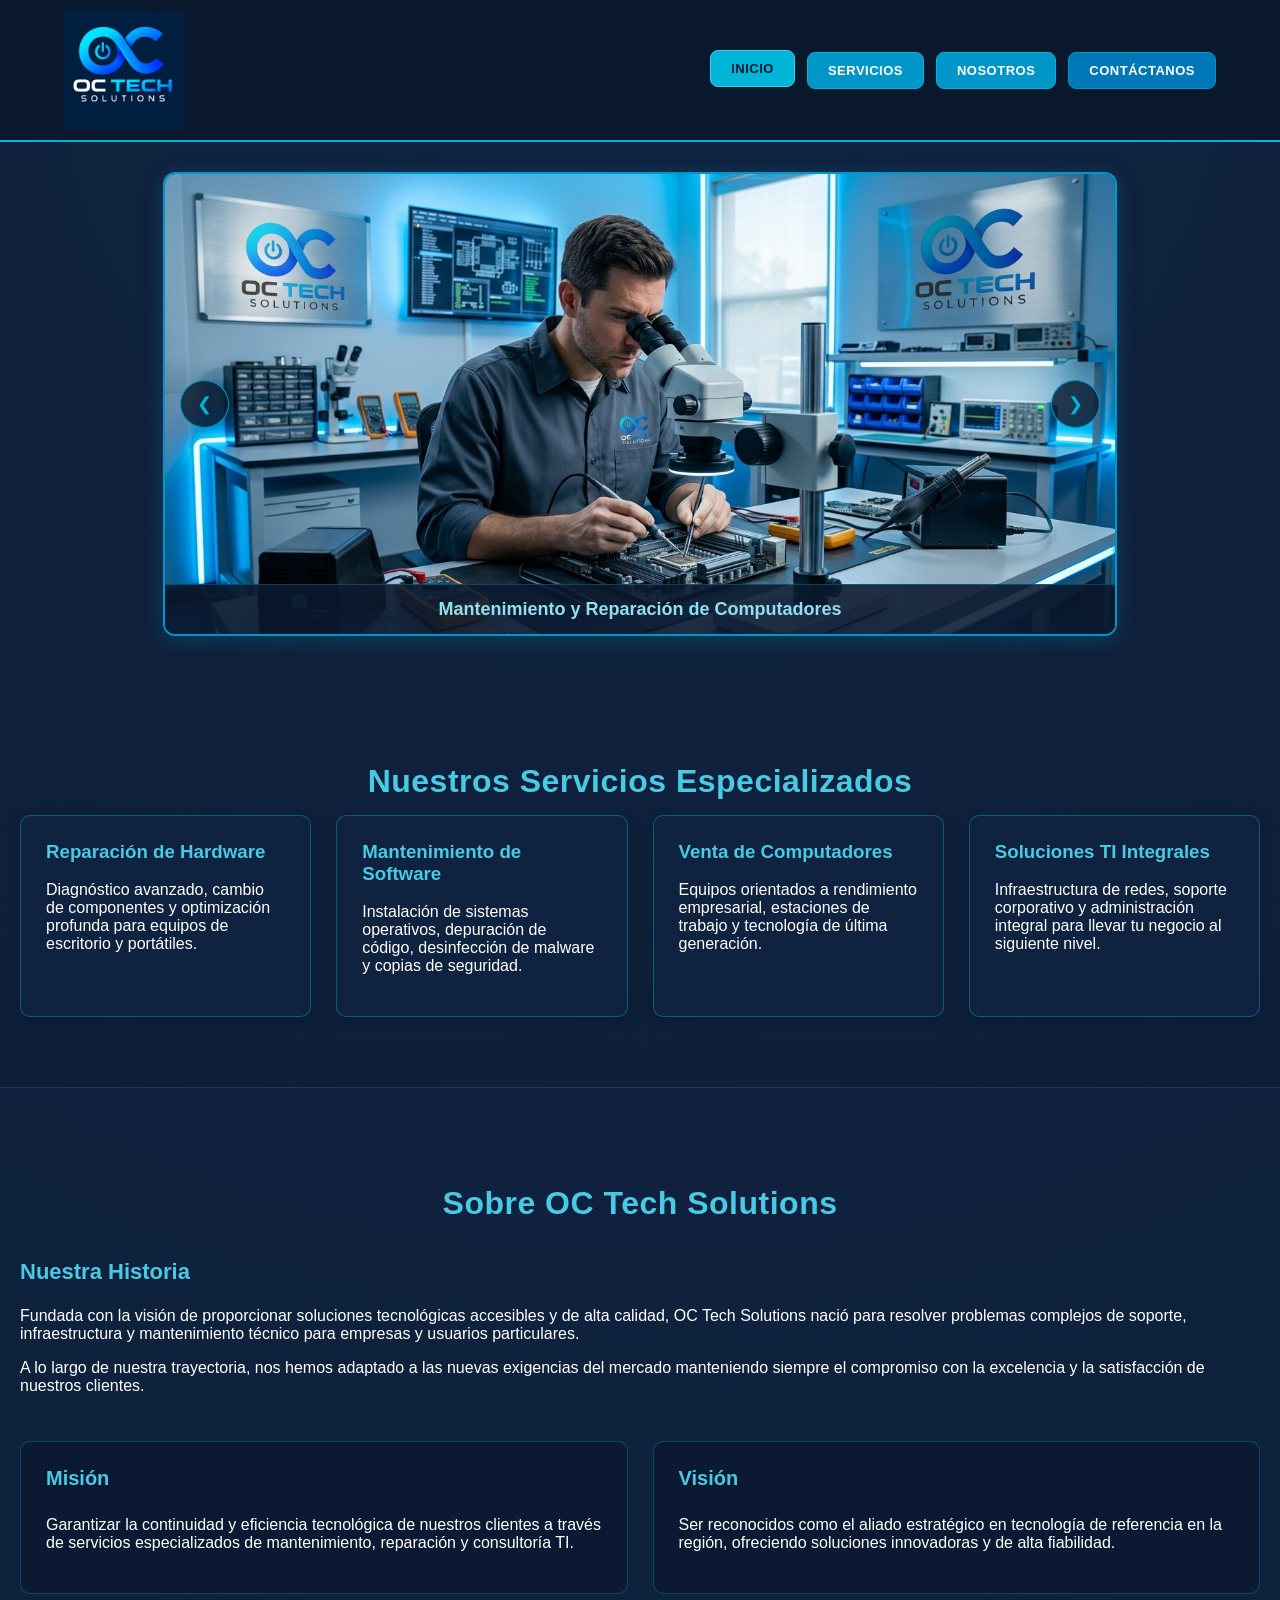
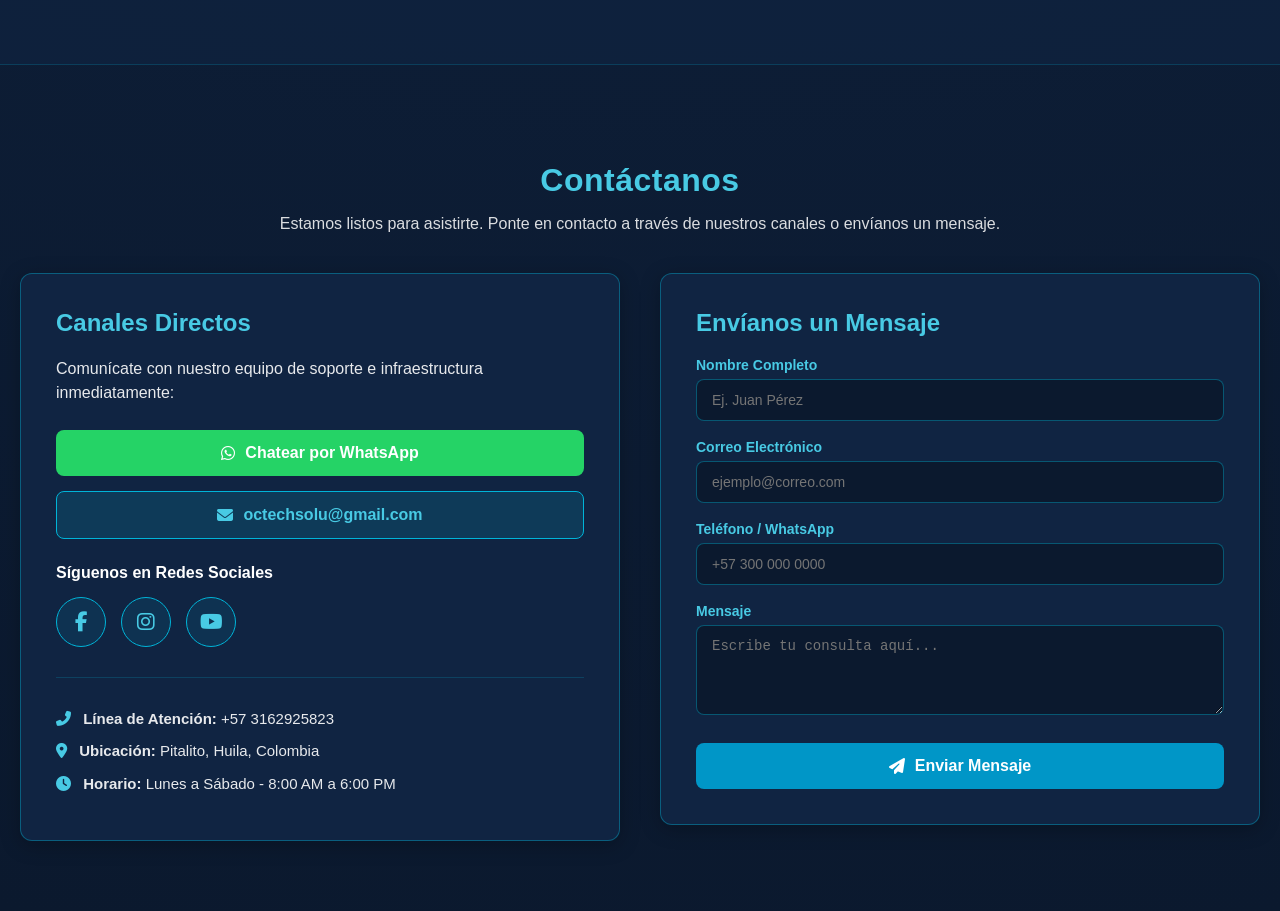
==== commit 0a277e49: "Actualizacion de rutas relativas para deployment" ====
--- a/index.html
+++ b/index.html
@@ -3,10 +3,11 @@
 <head>
   <meta charset="UTF-8">
   <meta name="viewport" content="width=device-width, initial-scale=1.0">
-  <title>OC Tech Solutions</title>
+  <title>octech Solutions</title>
   <!-- Ruta real a tu archivo CSS -->
    <link rel="stylesheet" href="https://cdnjs.cloudflare.com/ajax/libs/font-awesome/6.4.0/css/all.min.css">
-  <link rel="stylesheet" href="css/styles.css">
+   
+ <link rel="stylesheet" href="./css/styles.css">
 </head>
 <body>
 
@@ -14,7 +15,7 @@
   <header class="header">
     <div class="nav-container">
       <a href="#inicio" class="logo-link">
-        <img src="assets/img/OC TECH.png" alt="OC Tech Solutions Logo" class="logo-img">
+        <img src="./assets/img/logo.png" alt="octech Solutions Logo" class="logo-img">
       </a>
       <nav class="nav-menu">
   <a href="#inicio" class="nav-btn active">INICIO</a>
@@ -50,7 +51,7 @@
           <div class="caption">Infraestructura y Soluciones en Redes</div>
         </div>
         <div class="slide">
-          <img src="assets/img/mesa a.jpg" alt="Asesoría Técnica y Consultoría TI Corporativa">
+          <img src="assets/img/mesa.jpg" alt="Asesoría Técnica y Consultoría TI Corporativa">
           <div class="caption">Asesoría Técnica y Consultoría TI Corporativa</div>
         </div>
       </div>
@@ -177,6 +178,6 @@
   </section>
 
   <!-- Ruta real a tu archivo JS -->
-  <script src="js/slider.js"></script>
+ <script src="./js/slider.js"></script>
 </body>
 </html>
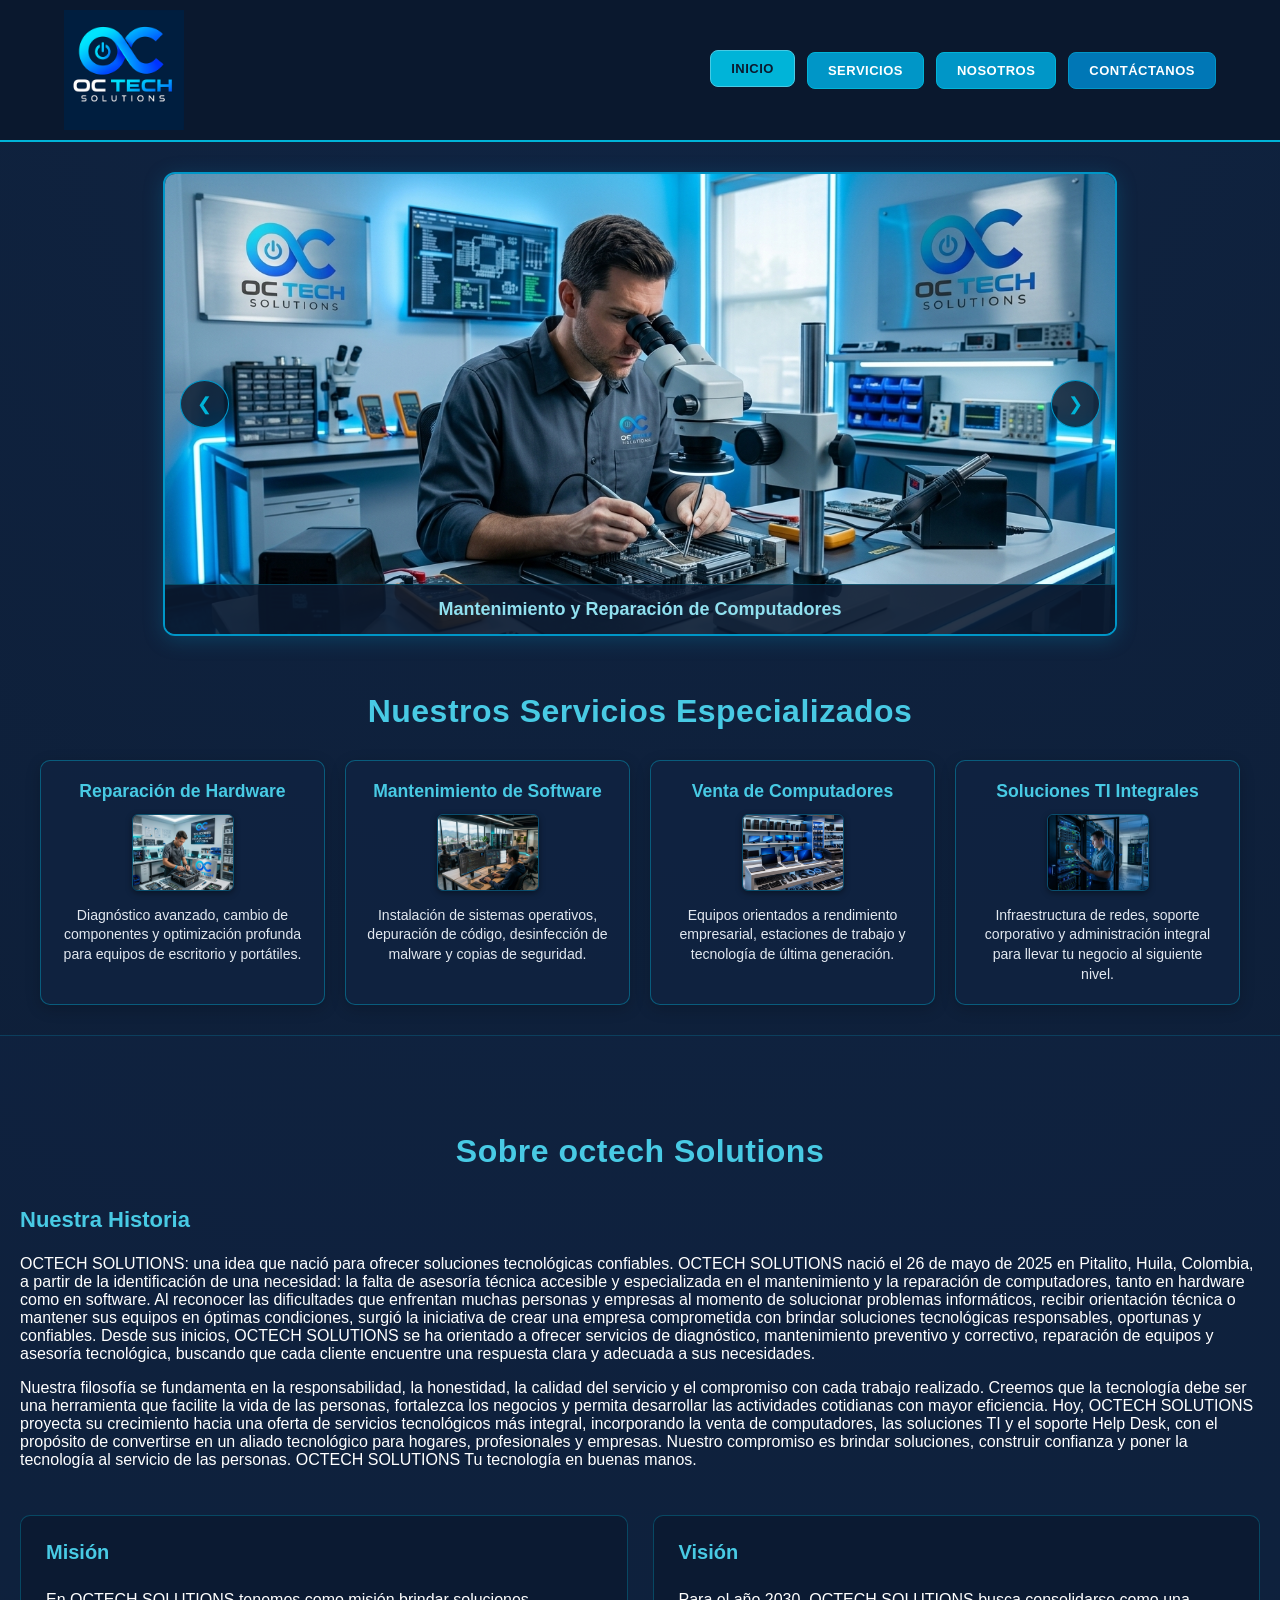
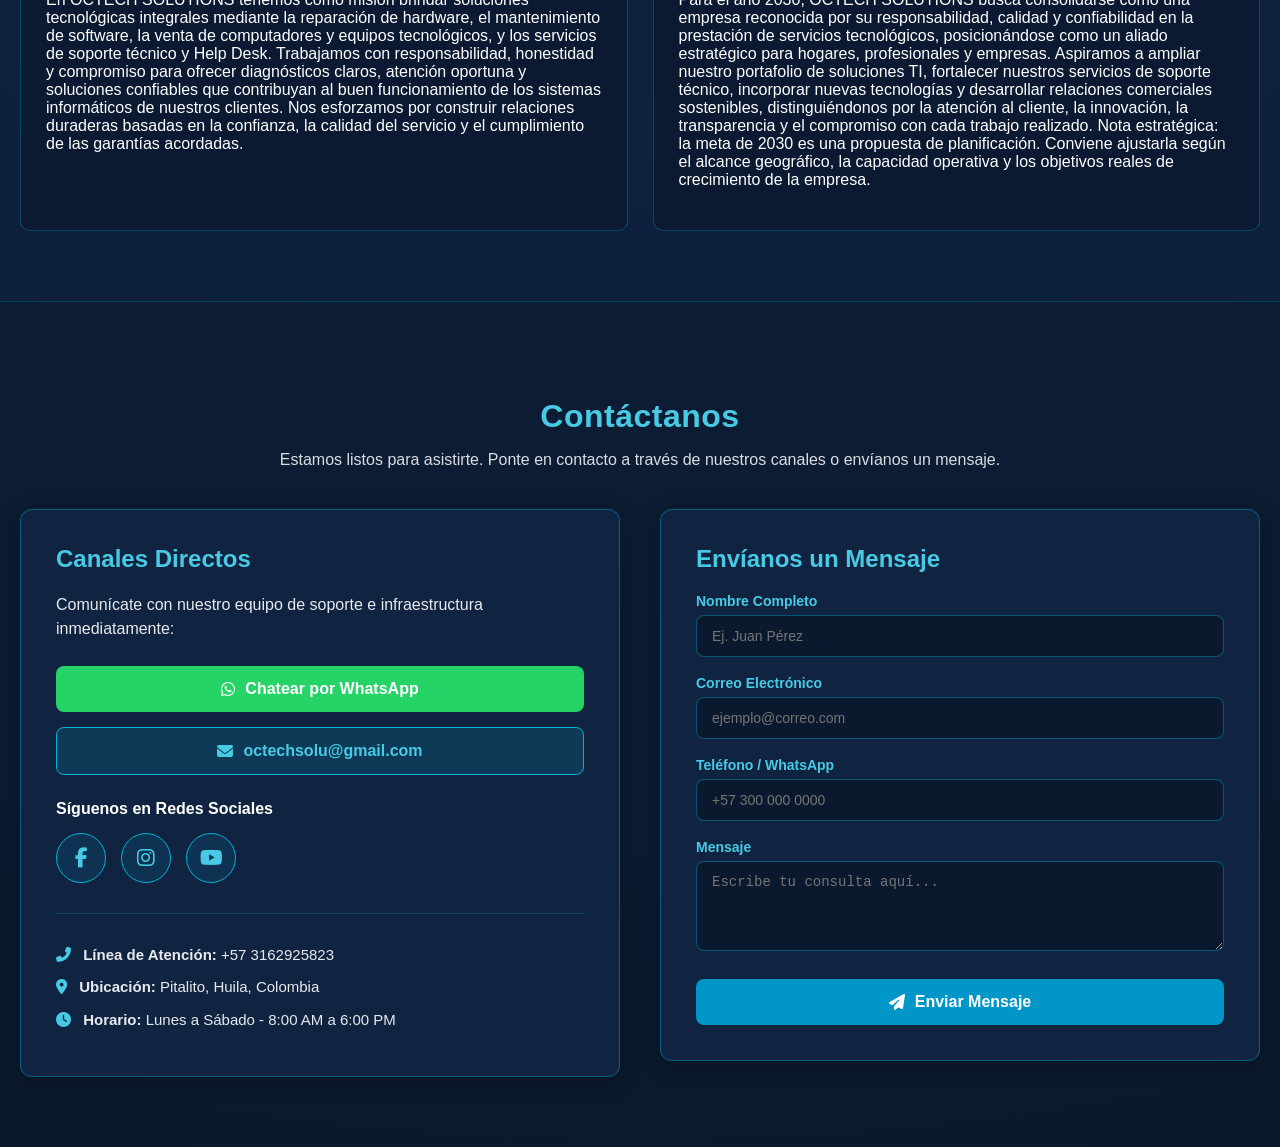
==== commit 0aa8d26d: "Corregido enlace de servicios y maquetacion de tarjetas en 4 columnas" ====
--- a/index.html
+++ b/index.html
@@ -61,46 +61,108 @@
     </div>
   </section>
 
-  <!-- SECCIÓN SERVICIOS -->
-  <section id="servicios" class="section-container">
+  <section id="servicios" class="services-container">
     <h2 class="section-title">Nuestros Servicios Especializados</h2>
+
     <div class="services-grid">
-      <div class="service-card">
-        <h3>Reparación de Hardware</h3>
-        <p>Diagnóstico avanzado, cambio de componentes y optimización profunda para equipos de escritorio y portátiles.</p>
-      </div>
-      <div class="service-card">
-        <h3>Mantenimiento de Software</h3>
-        <p>Instalación de sistemas operativos, depuración de código, desinfección de malware y copias de seguridad.</p>
-      </div>
-      <div class="service-card">
-        <h3>Venta de Computadores</h3>
-        <p>Equipos orientados a rendimiento empresarial, estaciones de trabajo y tecnología de última generación.</p>
-      </div>
-      <div class="service-card">
-        <h3>Soluciones TI Integrales</h3>
-        <p>Infraestructura de redes, soporte corporativo y administración integral para llevar tu negocio al siguiente nivel.</p>
-      </div>
-    </div>
-  </section>
+        <!-- 1. Reparación de Hardware -->
+        <div class="service-card">
+            <h3>Reparación de Hardware</h3>
+            <div class="card-img-wrapper">
+                <img src="./assets/img/inte.jpg" alt="Reparación de Hardware" class="card-img">
+            </div>
+            <p>Diagnóstico avanzado, cambio de componentes y optimización profunda para equipos de escritorio y portátiles.</p>
+        </div>
+
+        <!-- 2. Mantenimiento de Software -->
+        <div class="service-card">
+            <h3>Mantenimiento de Software</h3>
+            <div class="card-img-wrapper">
+                <img src="./assets/img/soft.jpg" alt="Mantenimiento de Software" class="card-img">
+            </div>
+            <p>Instalación de sistemas operativos, depuración de código, desinfección de malware y copias de seguridad.</p>
+        </div>
+
+        <!-- 3. Venta de Computadores -->
+        <div class="card-servicio service-card">
+            <h3>Venta de Computadores</h3>
+            <div class="card-img-wrapper">
+                <img src="./assets/img/vent.jpg" alt="Venta de Computadores" class="card-img">
+            </div>
+            <p>Equipos orientados a rendimiento empresarial, estaciones de trabajo y tecnología de última generación.</p>
+        </div>
+
+        <!-- 4. Soluciones TI Integrales -->
+        <div class="service-card">
+            <h3>Soluciones TI Integrales</h3>
+            <div class="card-img-wrapper">
+                <img src="./assets/img/ser.jpg" alt="Soluciones TI Integrales" class="card-img">
+            </div>
+            <p>Infraestructura de redes, soporte corporativo y administración integral 
+              para llevar tu negocio al siguiente nivel.</p>
+        </div>
+    </div>
+</section>
 
   <!-- SECCIÓN NOSOTROS -->
   <section id="nosotros" class="section-container bg-alt">
-    <h2 class="section-title">Sobre OC Tech Solutions</h2>
+    <h2 class="section-title">Sobre octech Solutions</h2>
     <div class="about-content">
       <div class="about-text">
         <h3>Nuestra Historia</h3>
-        <p>Fundada con la visión de proporcionar soluciones tecnológicas accesibles y de alta calidad, OC Tech Solutions nació para resolver problemas complejos de soporte, infraestructura y mantenimiento técnico para empresas y usuarios particulares.</p>
-        <p>A lo largo de nuestra trayectoria, nos hemos adaptado a las nuevas exigencias del mercado manteniendo siempre el compromiso con la excelencia y la satisfacción de nuestros clientes.</p>
+        <p>OCTECH SOLUTIONS: una idea que nació para ofrecer soluciones tecnológicas confiables.
+
+OCTECH SOLUTIONS nació el 26 de mayo de 2025 en Pitalito, Huila, Colombia, a partir de la
+ identificación de una necesidad: la falta de asesoría técnica accesible y especializada en
+  el mantenimiento y la reparación de computadores, tanto en hardware como en software.
+
+Al reconocer las dificultades que enfrentan muchas personas y empresas al momento de solucionar 
+problemas informáticos, recibir orientación técnica o mantener sus equipos en óptimas condiciones, 
+surgió la iniciativa de crear una empresa comprometida con brindar soluciones tecnológicas responsables, 
+oportunas y confiables.
+
+Desde sus inicios, OCTECH SOLUTIONS se ha orientado a ofrecer servicios de diagnóstico, 
+mantenimiento preventivo y correctivo, reparación de equipos y asesoría tecnológica, buscando 
+que cada cliente encuentre una respuesta clara y adecuada a sus necesidades.</p>
+        <p>Nuestra filosofía se fundamenta en la responsabilidad, la honestidad, la 
+          calidad del servicio y el compromiso con cada trabajo realizado. Creemos que
+           la tecnología debe ser una herramienta que facilite la vida de las personas, 
+           fortalezca los negocios y permita desarrollar las actividades cotidianas con mayor eficiencia.
+
+Hoy, OCTECH SOLUTIONS proyecta su crecimiento hacia una oferta de servicios tecnológicos 
+más integral, incorporando la venta de computadores, las soluciones TI y el soporte Help Desk, 
+con el propósito de convertirse en un aliado tecnológico para hogares, profesionales y empresas.
+
+Nuestro compromiso es brindar soluciones, construir confianza y poner la tecnología al servicio de las personas.
+
+OCTECH SOLUTIONS
+Tu tecnología en buenas manos.</p>
       </div>
       <div class="about-boxes">
         <div class="info-card">
           <h4>Misión</h4>
-          <p>Garantizar la continuidad y eficiencia tecnológica de nuestros clientes a través de servicios especializados de mantenimiento, reparación y consultoría TI.</p>
+          <p>En OCTECH SOLUTIONS tenemos como misión brindar soluciones tecnológicas 
+            integrales mediante la reparación de hardware, el mantenimiento de software, 
+            la venta de computadores y equipos tecnológicos, 
+y los servicios de soporte técnico y Help Desk.
+Trabajamos con responsabilidad, honestidad y compromiso para ofrecer diagnósticos claros, 
+atención oportuna y soluciones confiables que contribuyan al buen funcionamiento de 
+los sistemas informáticos de nuestros clientes. Nos esforzamos por construir relaciones
+ duraderas basadas en la confianza, la calidad del servicio y el cumplimiento de las garantías acordadas.
+</p>
         </div>
         <div class="info-card">
           <h4>Visión</h4>
-          <p>Ser reconocidos como el aliado estratégico en tecnología de referencia en la región, ofreciendo soluciones innovadoras y de alta fiabilidad.</p>
+          <p>Para el año 2030, OCTECH SOLUTIONS busca consolidarse como una empresa reconocida
+             por su responsabilidad, calidad y confiabilidad en la prestación de servicios tecnológicos,
+              posicionándose como un aliado estratégico para hogares, profesionales y empresas.
+Aspiramos a ampliar nuestro portafolio de soluciones TI, fortalecer nuestros servicios de soporte técnico, 
+incorporar nuevas tecnologías y desarrollar relaciones comerciales sostenibles, distinguiéndonos por 
+la atención al cliente, la innovación, la transparencia y el compromiso con cada trabajo realizado.
+Nota estratégica: la meta de 2030 es una propuesta de planificación. Conviene ajustarla según el 
+alcance geográfico, la capacidad operativa y los objetivos reales de crecimiento de la empresa.
+
+</p>
         </div>
       </div>
     </div>
--- a/css/styles.css
+++ b/css/styles.css
@@ -213,31 +213,82 @@
   font-size: 16px;
 }
 
-/* SERVICIOS */
+/* ==========================================
+   SECCIÓN DE SERVICIOS ESPECIALIZADOS
+   ========================================== */
+
 .services-grid {
-  display: grid;
-  grid-template-columns: repeat(auto-fit, minmax(250px, 1fr));
-  gap: 25px;
+    display: grid;
+    grid-template-columns: repeat(4, 1fr); /* Crea 4 columnas iguales en fila */
+    gap: 20px;
+    max-width: 1200px;
+    margin: 30px auto;
+    padding: 0 10px;
 }
 
 .service-card {
-  border: 1px solid rgba(0, 180, 216, 0.4);
-  border-radius: 10px;
-  padding: 25px;
-  background-color: rgba(16, 36, 66, 0.7);
-  box-shadow: 0 4px 15px rgba(0, 0, 0, 0.2);
-  transition: all 0.3s ease;
+    background-color: rgba(16, 36, 66, 0.7);
+    border: 1px solid rgba(0, 180, 216, 0.4);
+    border-radius: 10px;
+    padding: 20px;
+    display: flex;
+    flex-direction: column;
+    align-items: center;    /* Centra la imagen y el texto horizontalmente */
+    text-align: center;
+    box-shadow: 0 4px 15px rgba(0, 0, 0, 0.2);
+    transition: all 0.3s ease;
+}
+
+.service-card:hover {
+    transform: translateY(-5px);
+    border-color: #00b4d8;
+    box-shadow: 0 6px 20px rgba(0, 180, 216, 0.25);
 }
 
 .service-card h3 {
-  color: #48cae4;
-  margin-top: 0;
-}
-
-.service-card:hover {
-  transform: translateY(-5px);
-  border-color: #00b4d8;
-  box-shadow: 0 6px 20px rgba(0, 180, 216, 0.25);
+    color: #48cae4;
+    font-size: 1.1rem;
+    margin-top: 0;
+    margin-bottom: 12px;
+}
+
+/* Envoltura para la imagen dentro de la tarjeta */
+.card-img-wrapper {
+    width: 100%;
+    display: flex;
+    justify-content: center;
+    align-items: center;
+    margin-bottom: 15px;
+}
+
+/* Tamaño controlado de la imagen pequeña dentro de cada recuadro */
+.card-img {
+    width: 100px;
+    height: 75px;
+    object-fit: cover;
+    border-radius: 6px;
+    border: 1px solid rgba(0, 180, 216, 0.3);
+    box-shadow: 0 2px 6px rgba(0, 0, 0, 0.4);
+}
+
+.service-card p {
+    color: #e2e8f0;
+    font-size: 0.88rem;
+    line-height: 1.4;
+    margin: 0;
+}
+
+/* Responsividad para móviles y tablets */
+@media (max-width: 992px) {
+    .services-grid {
+        grid-template-columns: repeat(2, 1fr);
+    }
+}
+
+@media (max-width: 576px) {
+    .services-grid {
+        grid-template-columns: 1fr;
+    }
 }
 
 /* NOSOTROS */
